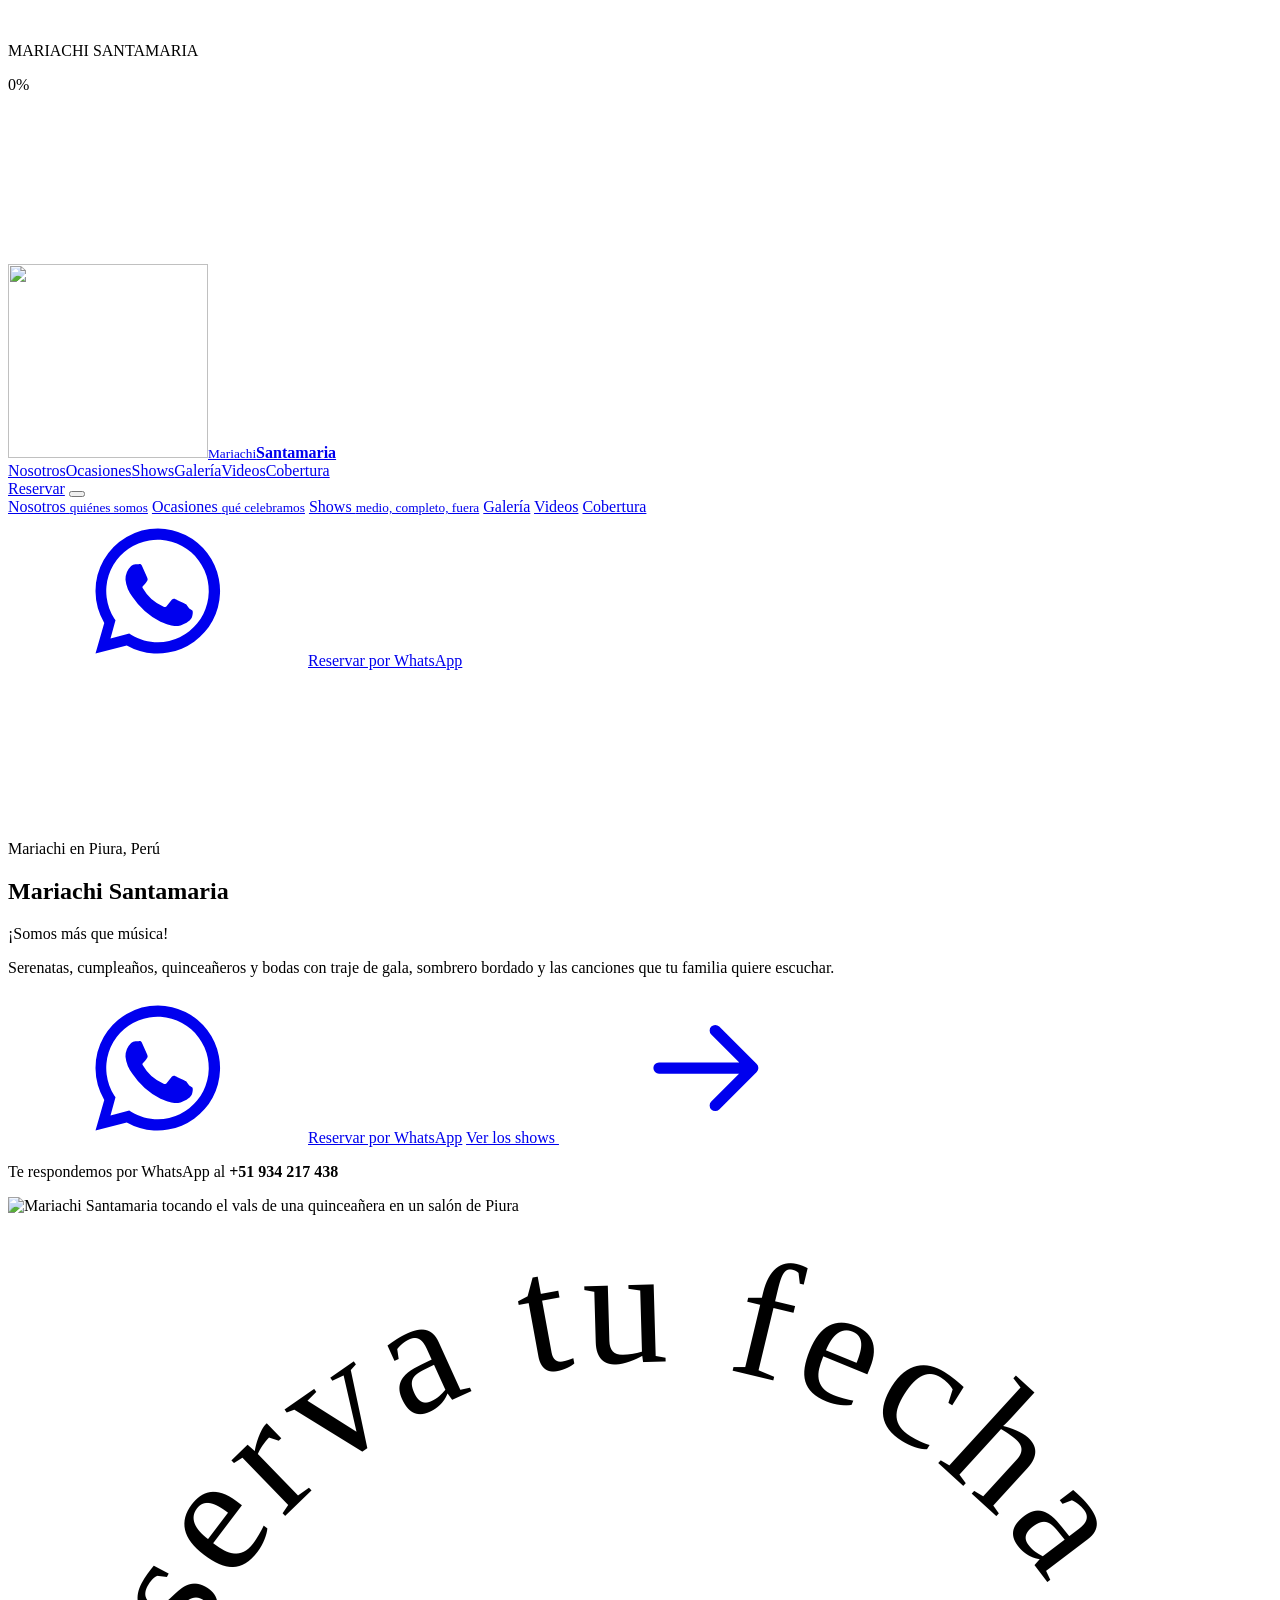
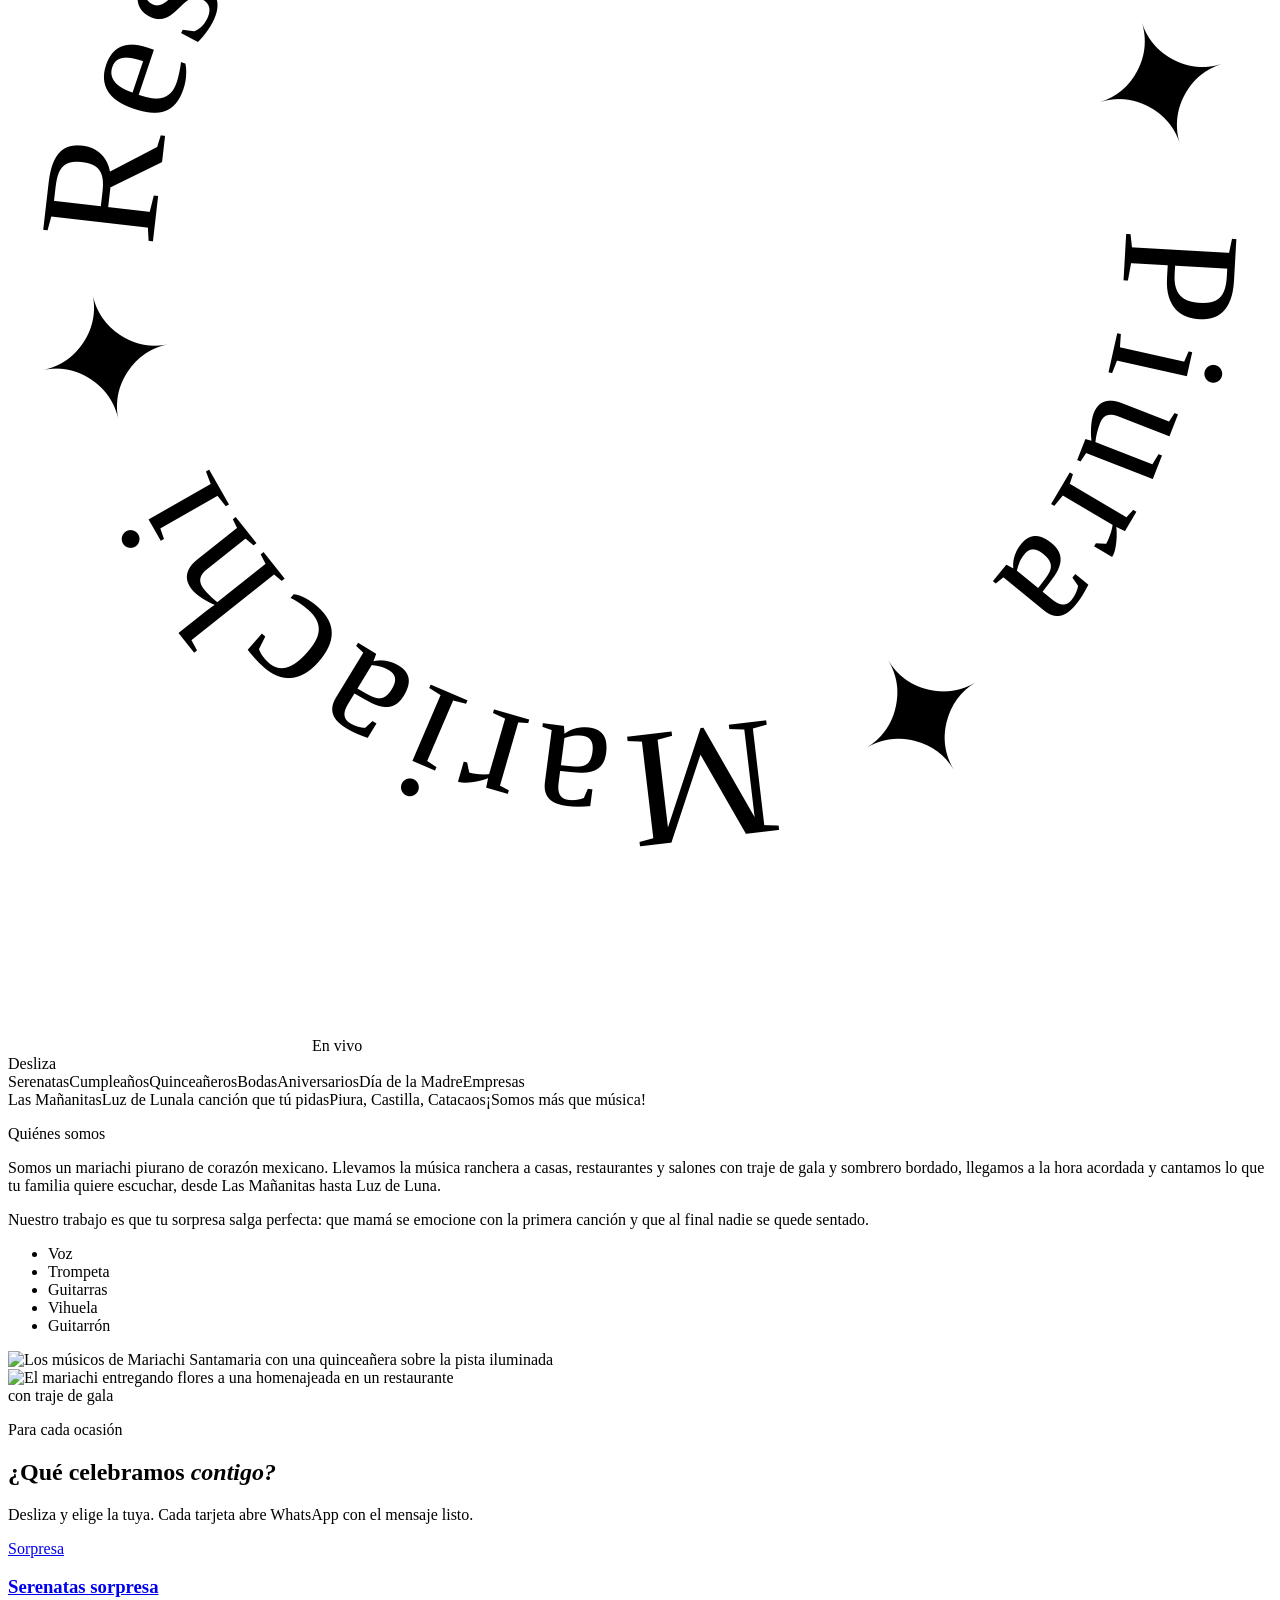
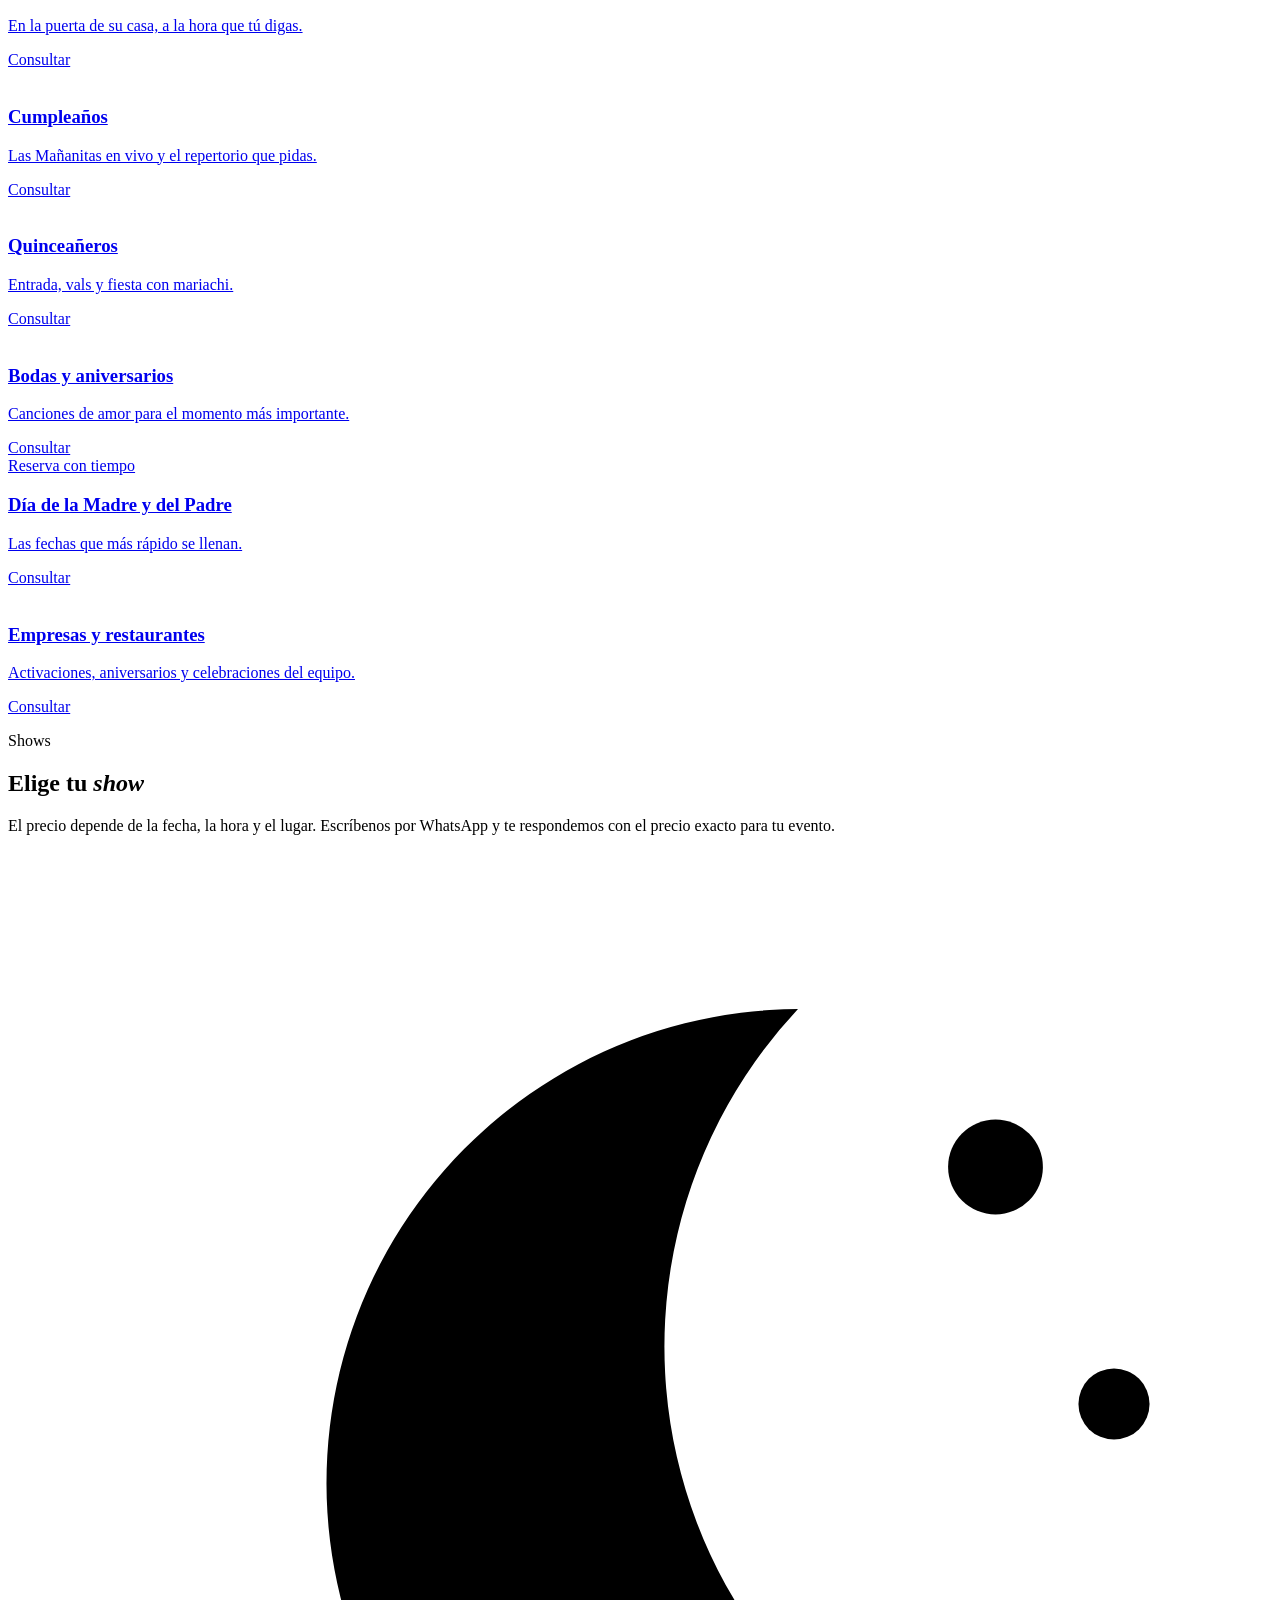
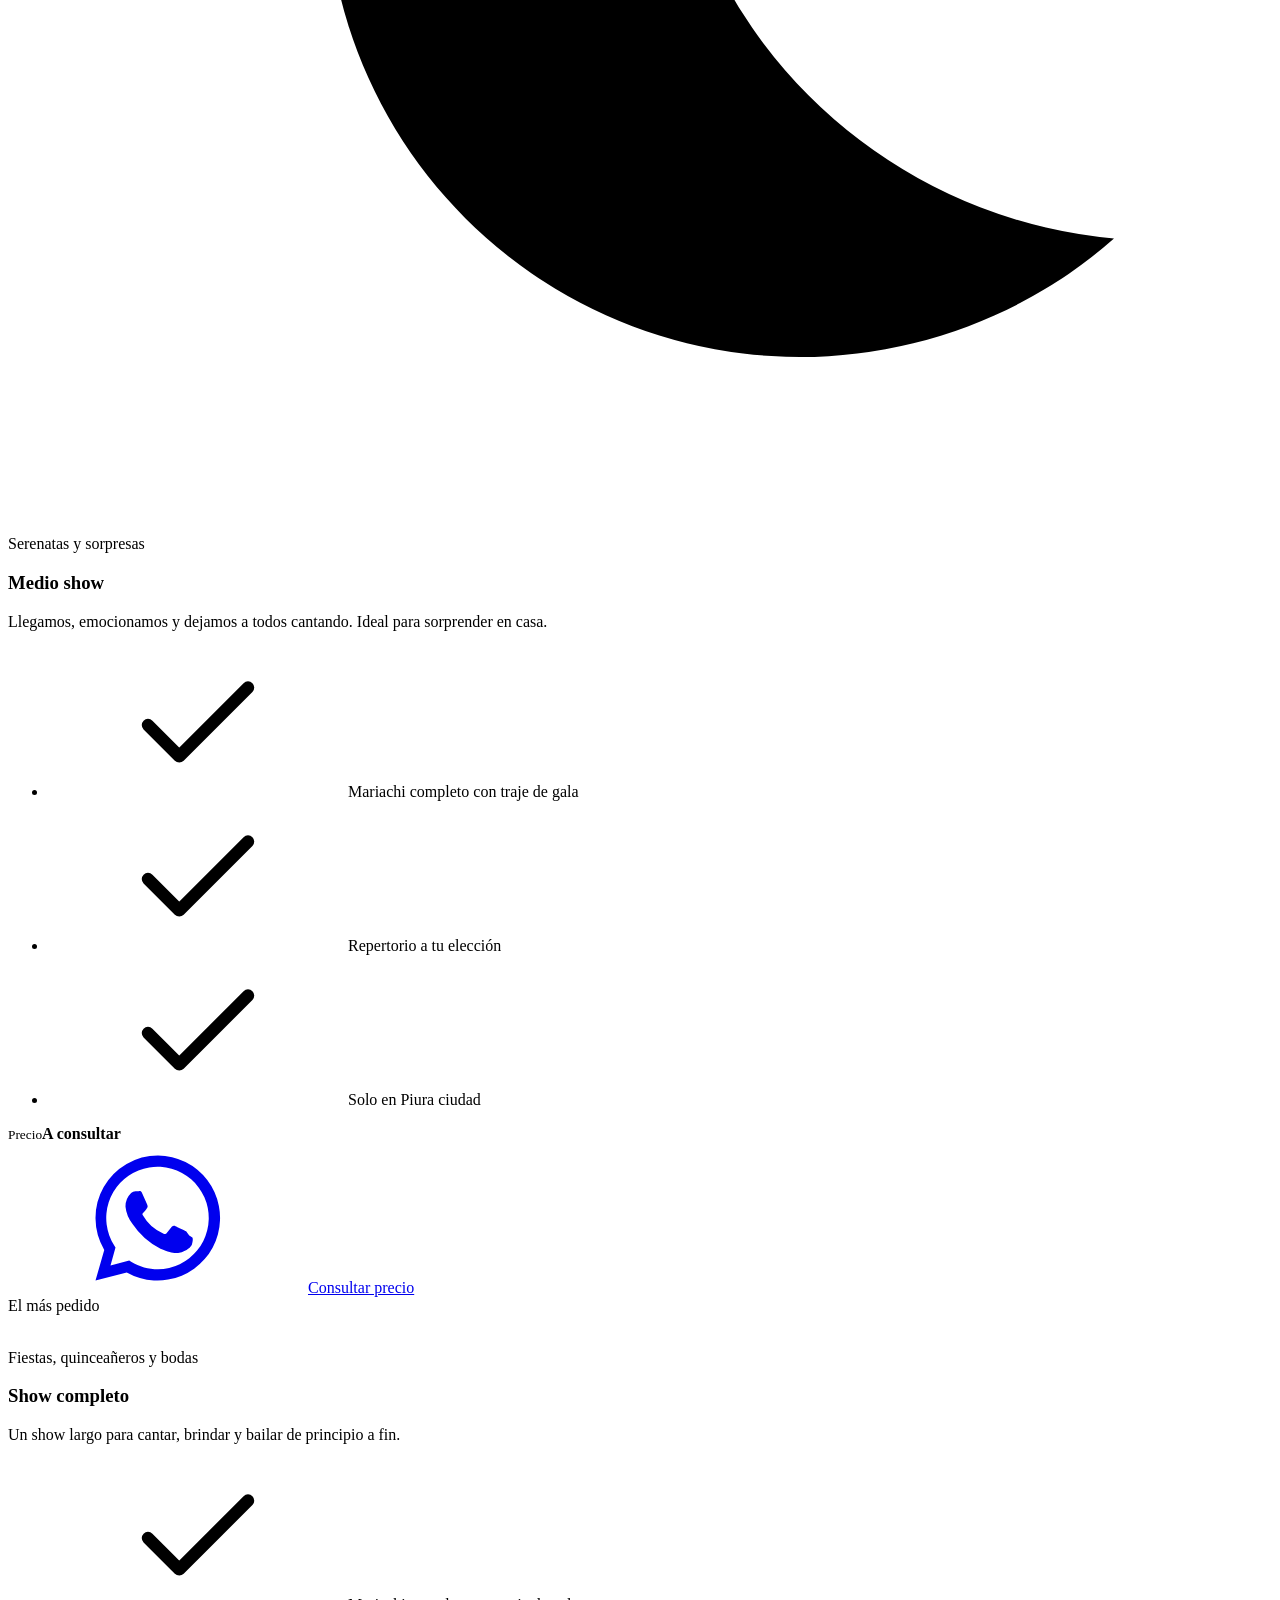
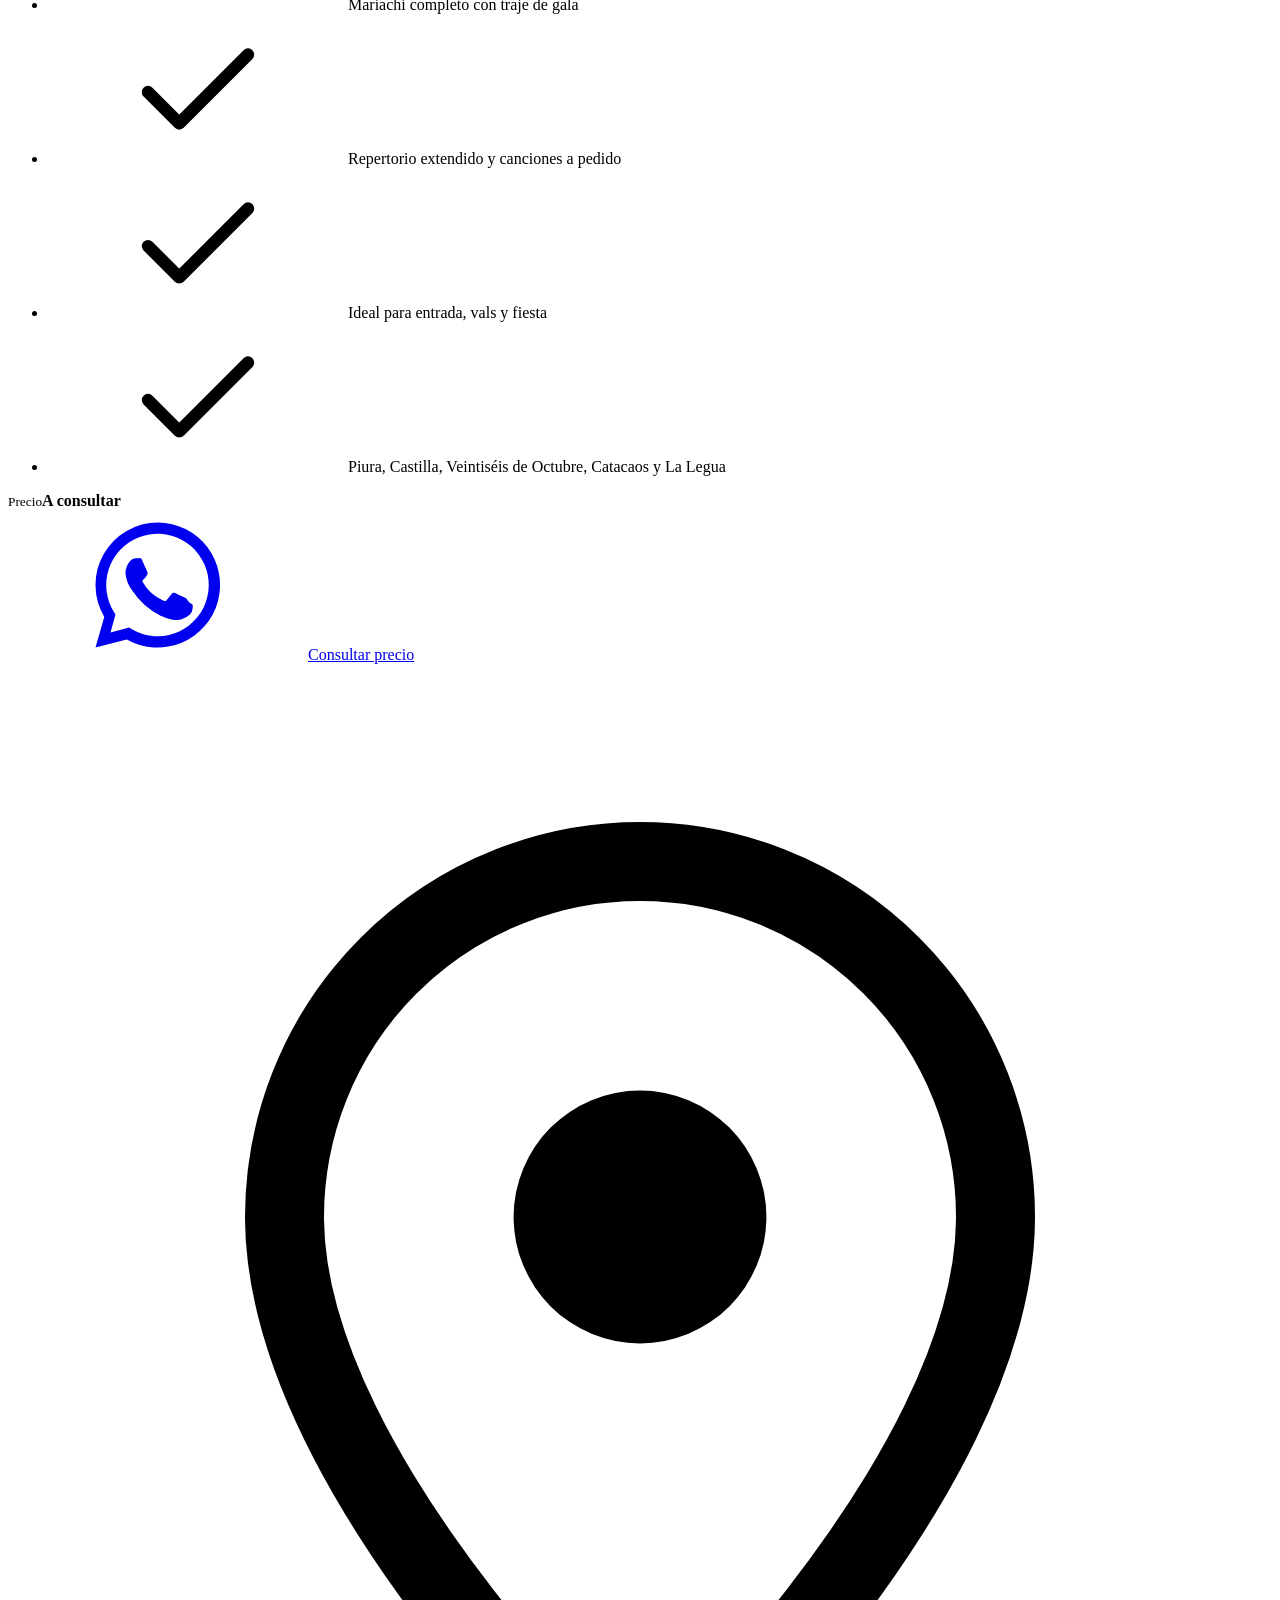
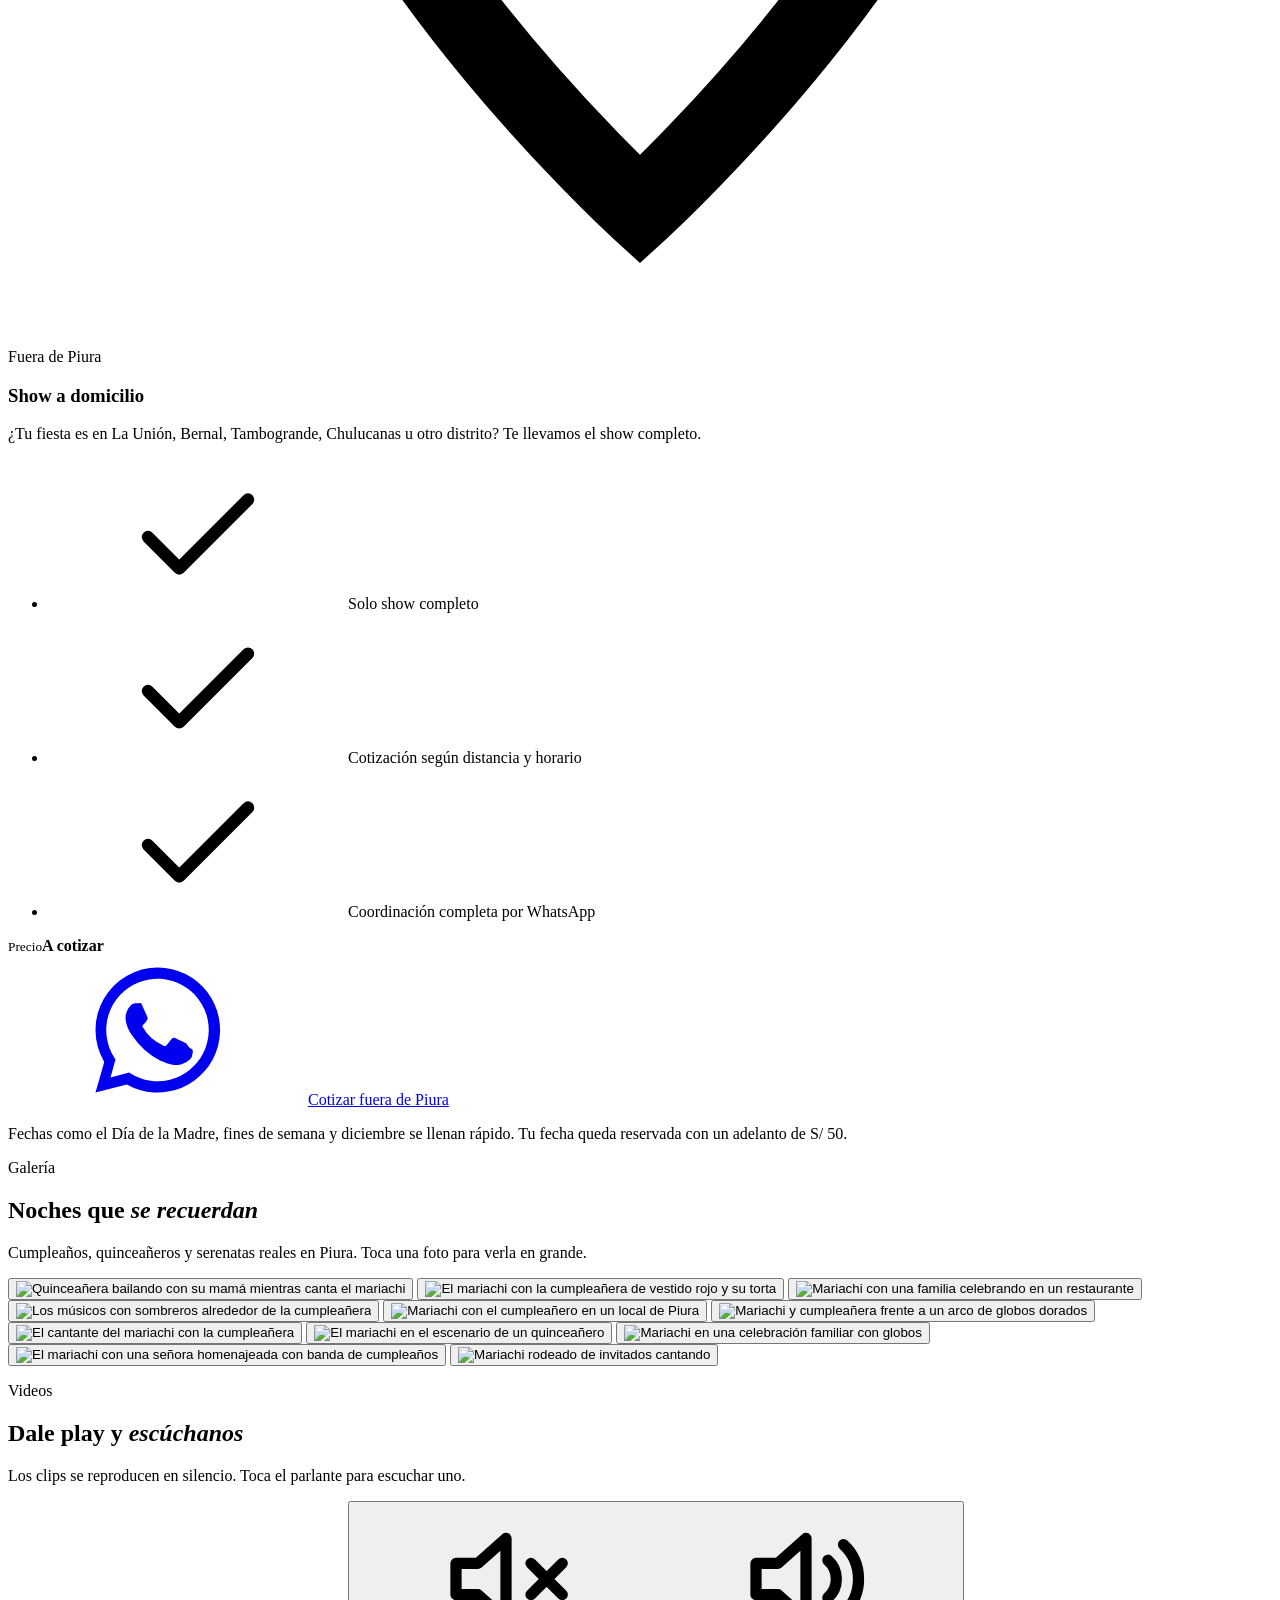
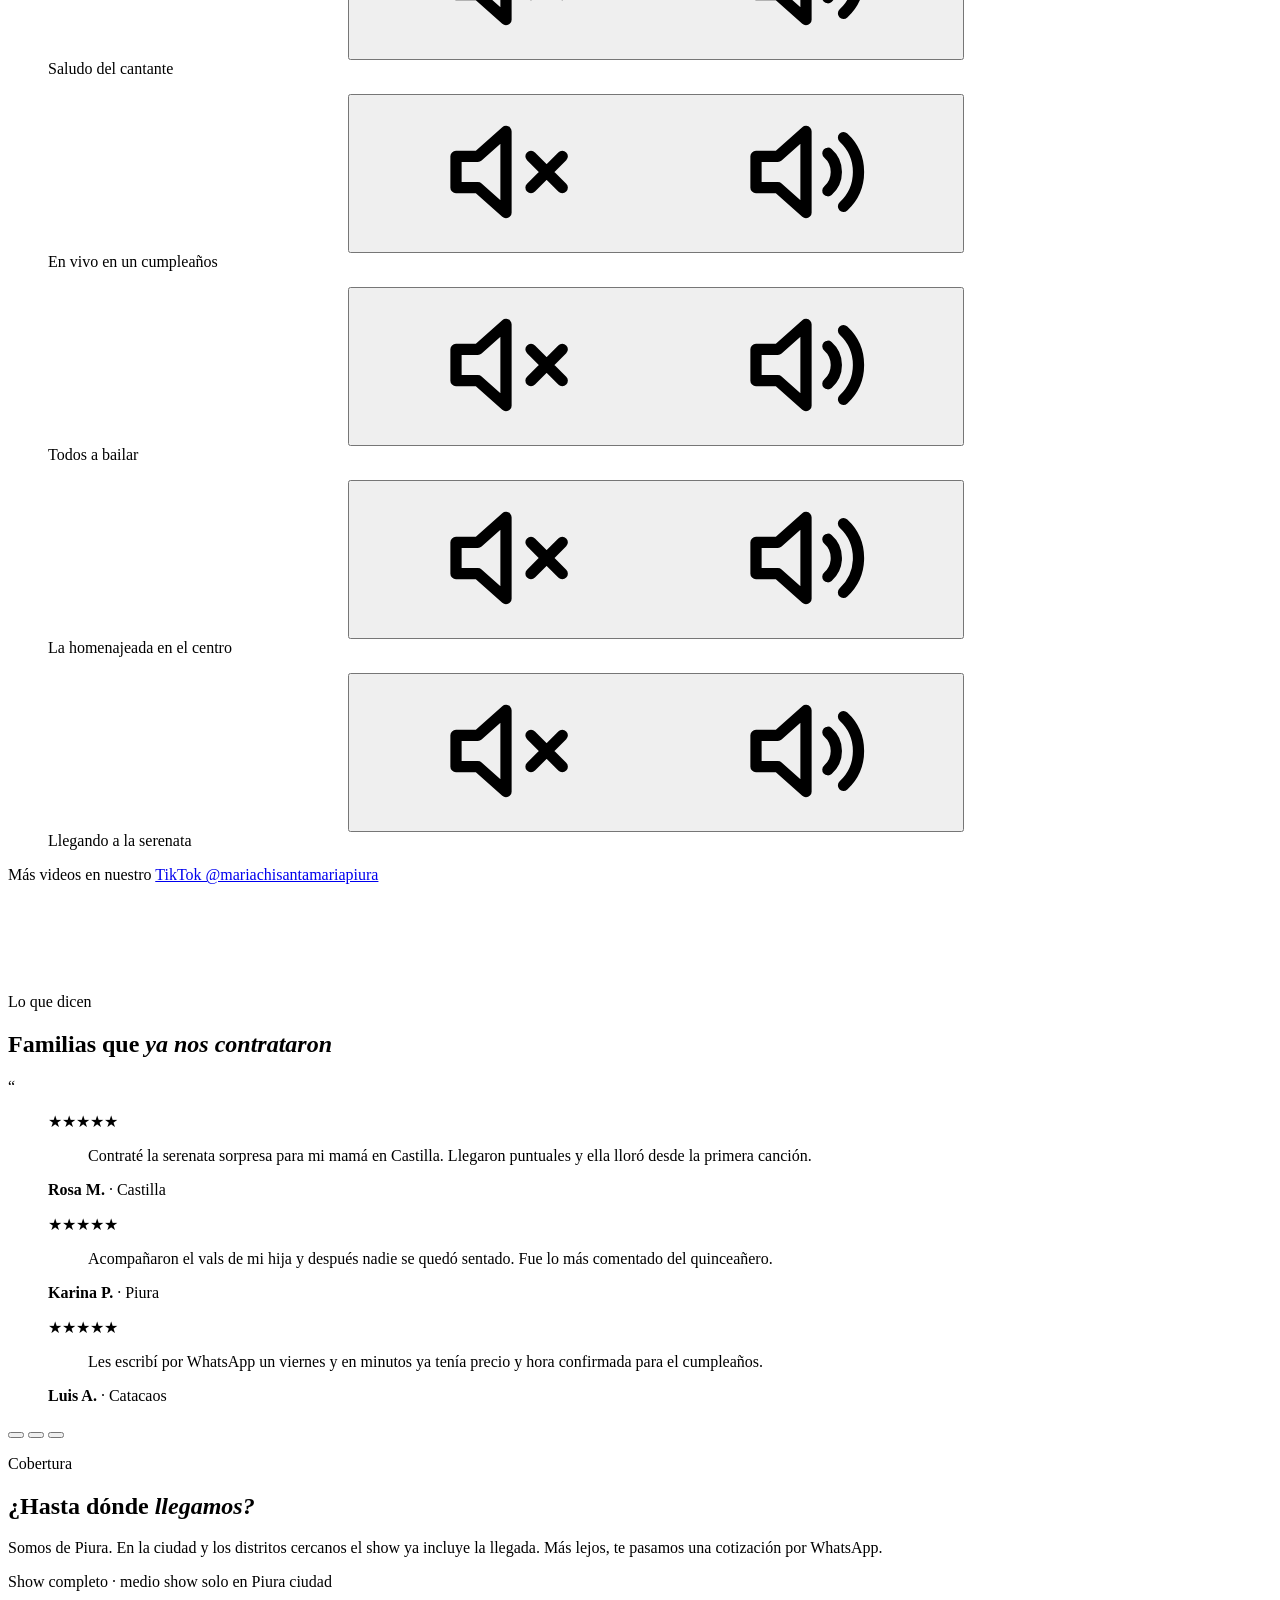
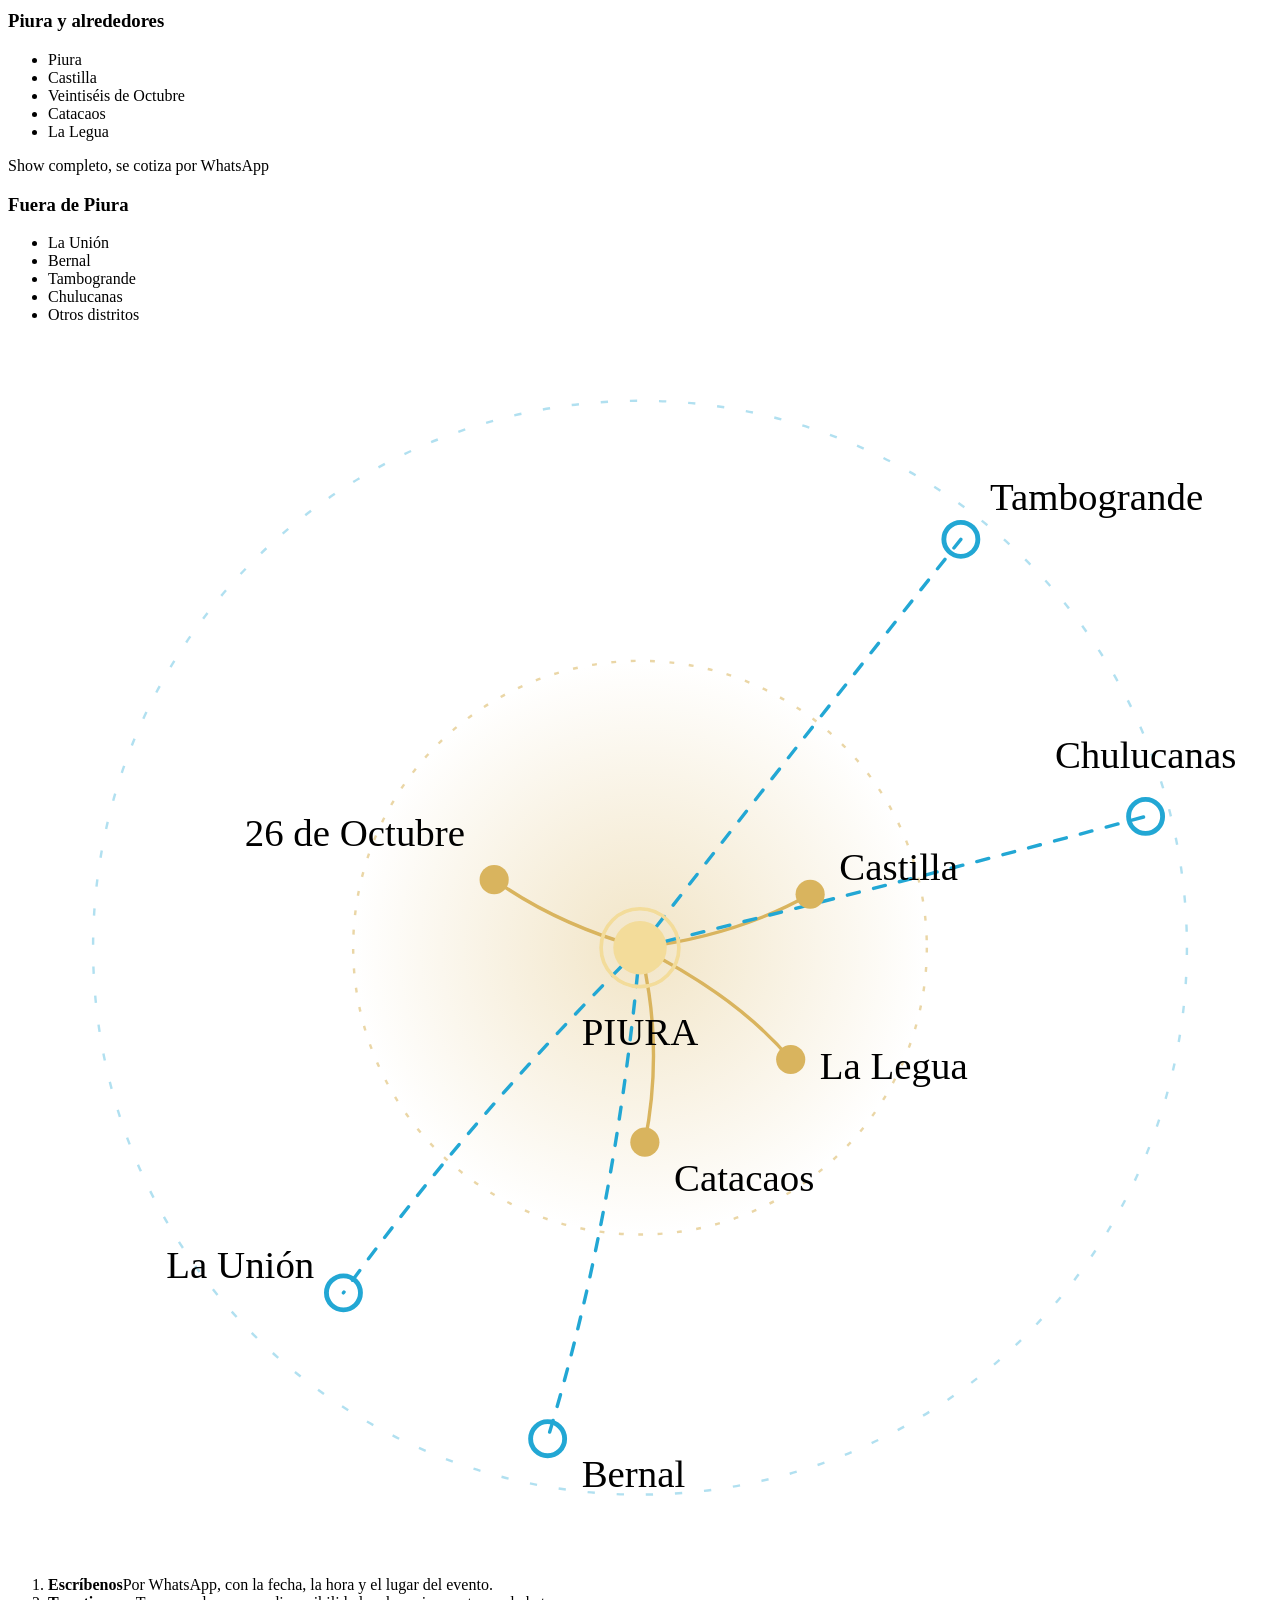
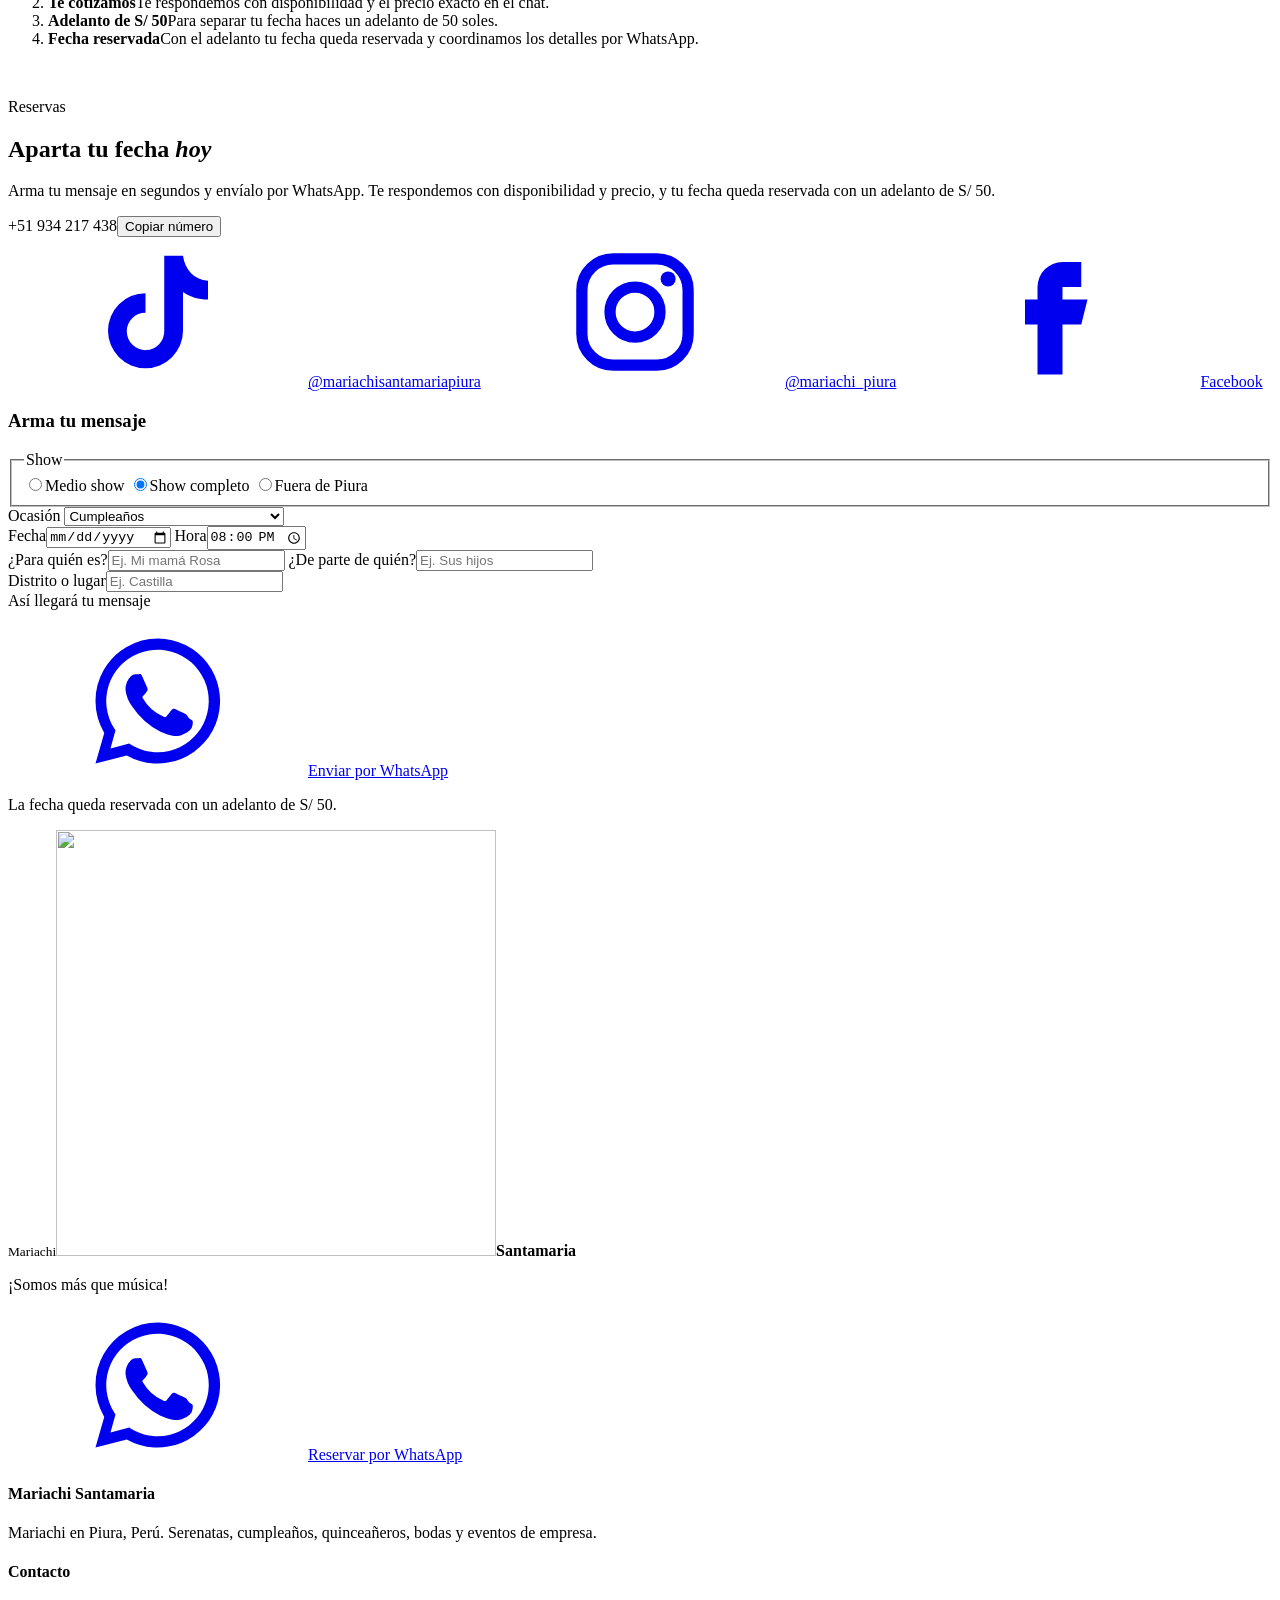
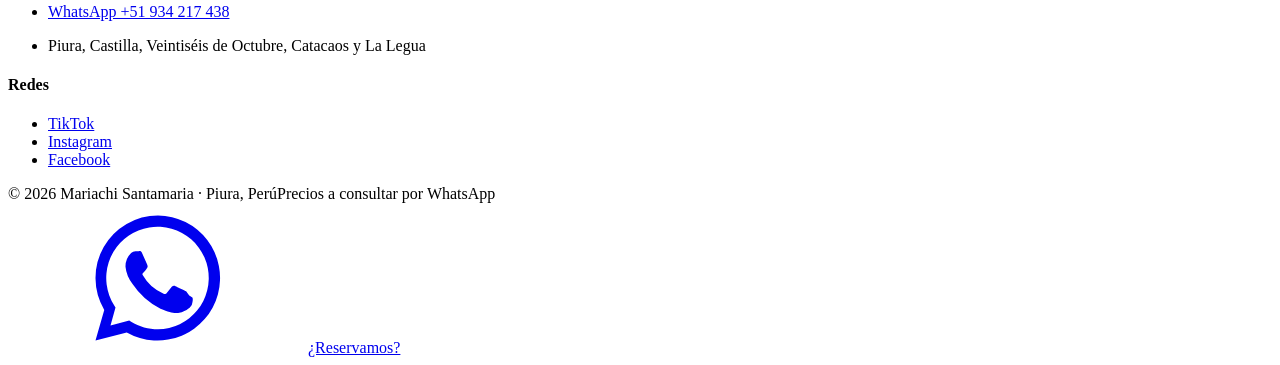
==== index.html @ 0f4cf0ca "Add files via upload" ====
<!doctype html>
<html lang="es">
<head>
<meta charset="utf-8">
<meta name="viewport" content="width=device-width, initial-scale=1, viewport-fit=cover">
<title>Mariachi Santamaria Piura</title>
<meta name="description" content="Mariachi Santamaria, mariachi en Piura para serenatas, cumpleaños, quinceañeros y bodas. Medio show en Piura ciudad, show completo y shows fuera de Piura. Reserva por WhatsApp.">
<meta name="theme-color" content="#0a0806">
<meta property="og:type" content="website">
<meta property="og:title" content="Mariachi Santamaria Piura">
<meta property="og:description" content="¡Somos más que música! Serenatas, cumpleaños, quinceañeros y bodas en Piura. Reserva por WhatsApp.">
<meta property="og:image" content="assets/img/hero.webp">
<link rel="icon" type="image/png" href="assets/img/favicon.png">
<link rel="apple-touch-icon" href="assets/img/apple-touch-icon.png">
<link rel="preload" as="image" href="assets/img/corona.webp">
<link rel="preconnect" href="https://fonts.googleapis.com">
<link rel="preconnect" href="https://fonts.gstatic.com" crossorigin>
<link rel="stylesheet" href="https://fonts.googleapis.com/css2?family=Cinzel:wght@500;600;700&family=Manrope:wght@400;500;600;700;800&family=Playfair+Display:ital,wght@0,400;0,500;1,400;1,500;1,600&display=swap">
<link rel="stylesheet" href="assets/css/styles.css">
<noscript><style>.splash{display:none}</style></noscript>
</head>
<body>
<svg width="0" height="0" style="position:absolute" aria-hidden="true">
  <symbol id="i-wa" viewBox="0 0 24 24"><path fill="currentColor" d="M12 2a10 10 0 0 0-8.6 15.1L2 22l5-1.3A10 10 0 1 0 12 2zm0 18.2c-1.5 0-3-.4-4.3-1.2l-.3-.2-3 .8.8-2.9-.2-.3A8.2 8.2 0 1 1 12 20.2zm4.5-6.1c-.2-.1-1.5-.7-1.7-.8-.2-.1-.4-.1-.6.1l-.8 1c-.1.2-.3.2-.5.1a6.7 6.7 0 0 1-3.3-2.9c-.3-.4.2-.4.7-1.3.1-.2 0-.3 0-.4l-.8-1.8c-.2-.5-.4-.4-.6-.4h-.5a1 1 0 0 0-.7.3 3 3 0 0 0-.9 2.2 5.2 5.2 0 0 0 1.1 2.7 11.8 11.8 0 0 0 4.5 4c1.7.7 2.3.8 3.2.6.5-.1 1.5-.6 1.8-1.2.2-.6.2-1.1.1-1.2l-.5-.3z"/></symbol>
  <symbol id="i-check" viewBox="0 0 24 24"><path fill="none" stroke="currentColor" stroke-width="2" stroke-linecap="round" stroke-linejoin="round" d="M4 12.5l5 5L20 6.5"/></symbol>
  <symbol id="i-flecha" viewBox="0 0 24 24"><path fill="none" stroke="currentColor" stroke-width="1.8" stroke-linecap="round" stroke-linejoin="round" d="M4 12h15m-6-6 6 6-6 6"/></symbol>
  <symbol id="i-tiktok" viewBox="0 0 24 24"><path fill="currentColor" d="M16 3c.3 2.2 1.7 3.8 4 4v3c-1.5 0-2.9-.4-4-1.2V15a6 6 0 1 1-6-6v3.1A3 3 0 1 0 13 15V3h3z"/></symbol>
  <symbol id="i-ig" viewBox="0 0 24 24"><g fill="none" stroke="currentColor" stroke-width="1.8"><rect x="3.5" y="3.5" width="17" height="17" rx="5"/><circle cx="12" cy="12" r="4"/></g><circle cx="17.3" cy="6.7" r="1.2" fill="currentColor"/></symbol>
  <symbol id="i-fb" viewBox="0 0 24 24"><path fill="currentColor" d="M14 8h3V4h-3a4 4 0 0 0-4 4v2H8v4h2v8h4v-8h3l1-4h-4V8z"/></symbol>
  <symbol id="i-mute" viewBox="0 0 24 24"><g fill="none" stroke="currentColor" stroke-width="1.8" stroke-linecap="round" stroke-linejoin="round"><path d="M4 9.5h3.5L12 5.5v13l-4.5-4H4z"/><path d="M16 9.5l5 5m0-5-5 5"/></g></symbol>
  <symbol id="i-sound" viewBox="0 0 24 24"><g fill="none" stroke="currentColor" stroke-width="1.8" stroke-linecap="round" stroke-linejoin="round"><path d="M4 9.5h3.5L12 5.5v13l-4.5-4H4z"/><path d="M15.5 9a4 4 0 0 1 0 6M18 6.5a7.5 7.5 0 0 1 0 11"/></g></symbol>
  <symbol id="i-x" viewBox="0 0 24 24"><path fill="none" stroke="currentColor" stroke-width="1.8" stroke-linecap="round" d="M6 6l12 12M18 6 6 18"/></symbol>
  <symbol id="i-izq" viewBox="0 0 24 24"><path fill="none" stroke="currentColor" stroke-width="1.8" stroke-linecap="round" stroke-linejoin="round" d="M15 5l-7 7 7 7"/></symbol>
  <symbol id="i-der" viewBox="0 0 24 24"><path fill="none" stroke="currentColor" stroke-width="1.8" stroke-linecap="round" stroke-linejoin="round" d="M9 5l7 7-7 7"/></symbol>
</svg>

<!-- Splash: la corona se llena de oro mientras carga la página -->
<div class="splash" id="splash" aria-hidden="true">
  <div class="splash-panel arriba"></div>
  <div class="splash-panel abajo"></div>
  <div class="splash-costura"></div>
  <div class="splash-centro">
    <div class="splash-corona">
      <img class="base" src="assets/img/corona.webp" alt="">
      <img class="llena" src="assets/img/corona.webp" alt="">
    </div>
    <p class="splash-nombre">MARIACHI SANTAMARIA</p>
    <div class="splash-barra"><i></i></div>
    <p class="splash-pct"><span id="pct">0</span>%</p>
  </div>
</div>

<canvas id="fiesta" aria-hidden="true"></canvas>
<div class="progreso" aria-hidden="true"></div>
<div class="cursor" aria-hidden="true"></div>
<div class="cursor-aro" aria-hidden="true"><span></span></div>

<header class="top" id="top">
  <div class="wrap">
    <a class="marca" href="#inicio" aria-label="Mariachi Santamaria, ir al inicio"><img class="marca-corona" src="assets/img/corona-sm.webp" alt="" width="200" height="194"><span class="marca-txt" aria-hidden="true"><small>Mariachi</small><b>Santamaria</b></span></a>
    <nav class="nav" aria-label="Secciones">
      <a href="#somos">Nosotros</a><a href="#ocasiones">Ocasiones</a><a href="#shows">Shows</a><a href="#galeria">Galería</a><a href="#videos">Videos</a><a href="#cobertura">Cobertura</a>
    </nav>
    <div class="top-acciones">
      <a class="btn btn-oro btn-reservar magnetico" href="#reservar">Reservar</a>
      <button class="menu-btn" type="button" id="menu-btn" aria-expanded="false" aria-controls="menu" aria-label="Abrir menú"><i></i></button>
    </div>
  </div>
</header>

<div class="menu" id="menu">
  <nav aria-label="Menú">
    <a href="#somos">Nosotros <small>quiénes somos</small></a>
    <a href="#ocasiones">Ocasiones <small>qué celebramos</small></a>
    <a href="#shows">Shows <small>medio, completo, fuera</small></a>
    <a href="#galeria">Galería</a>
    <a href="#videos">Videos</a>
    <a href="#cobertura">Cobertura</a>
  </nav>
  <a class="btn btn-oro wa-link" data-msg="general" href="#reservar"><svg><use href="#i-wa"/></svg>Reservar por WhatsApp</a>
</div>

<main id="inicio">

  <!-- HERO -->
  <section class="hero" aria-label="Portada">
    <div class="hero-luz"></div>
    <canvas id="polvo" aria-hidden="true"></canvas>
    <div class="wrap hero-grid">
      <div class="hero-texto">
        <p class="eyebrow hero-in">Mariachi en Piura, Perú</p>
        <h1>
          <span class="h1-arriba hero-in">Mariachi</span>
          <span class="h1-nombre" aria-label="Santamaria">Santamaria</span>
        </h1>
        <p class="hero-lema hero-in">¡Somos más que música!</p>
        <p class="hero-sub hero-in">Serenatas, cumpleaños, quinceañeros y bodas con traje de gala, sombrero bordado y las canciones que tu familia quiere escuchar.</p>
        <div class="hero-acciones hero-in">
          <a class="btn btn-oro wa-link magnetico" data-msg="general" href="#reservar" data-confeti><svg><use href="#i-wa"/></svg>Reservar por WhatsApp</a>
          <a class="btn btn-linea magnetico" href="#shows">Ver los shows <svg class="flecha"><use href="#i-flecha"/></svg></a>
        </div>
        <p class="hero-dato hero-in"><span class="punto-vivo"></span>Te respondemos por WhatsApp al <b>+51 934 217 438</b></p>
      </div>

      <div class="hero-arco-wrap">
        <span class="arco-linea dos"></span>
        <span class="arco-linea"></span>
        <div class="hero-arco">
          <img src="assets/img/hero.webp" alt="Mariachi Santamaria tocando el vals de una quinceañera en un salón de Piura" fetchpriority="high" width="1050" height="1400">
        </div>
        <a class="sello-giro wa-link" data-msg="general" href="#reservar" aria-label="Reservar por WhatsApp">
          <svg viewBox="0 0 120 120" aria-hidden="true"><defs><path id="circulo" d="M60 60m-46 0a46 46 0 1 1 92 0a46 46 0 1 1-92 0"/></defs><text><textPath href="#circulo" textLength="286" lengthAdjust="spacing">Reserva tu fecha ✦ Piura ✦ Mariachi ✦</textPath></text></svg>
          <img src="assets/img/corona-sm.webp" alt="">
        </a>
        <div class="vivo-card">
          <video src="assets/vid/0056.mp4" poster="assets/vid/0056.webp" muted loop playsinline autoplay preload="metadata" aria-label="El cantante del mariachi en vivo"></video>
          <span>En vivo</span>
        </div>
      </div>
    </div>
    <div class="scroll-hint" aria-hidden="true">Desliza<i></i></div>
  </section>

  <!-- MARQUESINAS -->
  <div class="marquesinas" aria-hidden="true">
    <div class="cinta oro"><div class="cinta-pista"><span>Serenatas</span><span>Cumpleaños</span><span>Quinceañeros</span><span>Bodas</span><span>Aniversarios</span><span>Día de la Madre</span><span>Empresas</span></div></div>
    <div class="cinta turquesa"><div class="cinta-pista"><span>Las Mañanitas</span><span>Luz de Luna</span><span>la canción que tú pidas</span><span>Piura, Castilla, Catacaos</span><span>¡Somos más que música!</span></div></div>
  </div>

  <!-- NOSOTROS -->
  <section id="somos" class="seccion">
    <div class="wrap somos-grid">
      <div class="somos-texto">
        <p class="eyebrow">Quiénes somos</p>
        <p class="manifiesto" id="manifiesto">Somos un mariachi <span class="oro">piurano</span> de corazón mexicano. Llevamos la música ranchera a casas, restaurantes y salones con <span class="oro">traje de gala</span> y sombrero bordado, llegamos a la hora acordada y cantamos lo que tu familia quiere escuchar, desde Las Mañanitas hasta <span class="oro">Luz de Luna.</span></p>
        <div class="somos-pie">
          <p>Nuestro trabajo es que tu sorpresa salga perfecta: que mamá se emocione con la primera canción y que al final nadie se quede sentado.</p>
          <ul class="instrumentos" aria-label="Instrumentos">
            <li>Voz</li><li>Trompeta</li><li>Guitarras</li><li>Vihuela</li><li>Guitarrón</li>
          </ul>
        </div>
      </div>
      <div class="somos-fotos">
        <div class="foto-mask f1"><img src="assets/img/0162.webp" alt="Los músicos de Mariachi Santamaria con una quinceañera sobre la pista iluminada" loading="lazy" data-parallax="-12"></div>
        <div class="foto-mask f2"><img src="assets/img/0144.webp" alt="El mariachi entregando flores a una homenajeada en un restaurante" loading="lazy" data-parallax="-6"></div>
        <span class="etiqueta">con traje de gala</span>
      </div>
    </div>
  </section>

  <!-- OCASIONES -->
  <section id="ocasiones" class="ocasiones">
    <div class="ocasiones-pin">
      <div class="wrap ocasiones-cab">
        <p class="eyebrow">Para cada ocasión</p>
        <h2 class="titulo">¿Qué celebramos <em>contigo?</em></h2>
        <p>Desliza y elige la tuya. Cada tarjeta abre WhatsApp con el mensaje listo.</p>
      </div>
      <div class="pista-h" id="pista-h">
        <a class="ocasion wa-link" data-msg="Serenata sorpresa" href="#reservar"><img src="assets/img/0159.webp" alt="" loading="lazy"><span class="chip">Sorpresa</span><div class="ocasion-cuerpo"><h3>Serenatas sorpresa</h3><p>En la puerta de su casa, a la hora que tú digas.</p><span class="ir">Consultar <i></i></span></div></a>
        <a class="ocasion wa-link" data-msg="Cumpleaños" href="#reservar"><img src="assets/img/0146.webp" alt="" loading="lazy"><div class="ocasion-cuerpo"><h3>Cumpleaños</h3><p>Las Mañanitas en vivo y el repertorio que pidas.</p><span class="ir">Consultar <i></i></span></div></a>
        <a class="ocasion wa-link" data-msg="Quinceañero" href="#reservar"><img src="assets/img/0152.webp" alt="" loading="lazy"><div class="ocasion-cuerpo"><h3>Quinceañeros</h3><p>Entrada, vals y fiesta con mariachi.</p><span class="ir">Consultar <i></i></span></div></a>
        <a class="ocasion wa-link" data-msg="Boda o aniversario" href="#reservar"><img src="assets/img/0161.webp" alt="" loading="lazy"><div class="ocasion-cuerpo"><h3>Bodas y aniversarios</h3><p>Canciones de amor para el momento más importante.</p><span class="ir">Consultar <i></i></span></div></a>
        <a class="ocasion wa-link" data-msg="Día de la Madre o del Padre" href="#reservar"><img src="assets/img/0141.webp" alt="" loading="lazy"><span class="chip">Reserva con tiempo</span><div class="ocasion-cuerpo"><h3>Día de la Madre y del Padre</h3><p>Las fechas que más rápido se llenan.</p><span class="ir">Consultar <i></i></span></div></a>
        <a class="ocasion wa-link" data-msg="Evento de empresa o restaurante" href="#reservar"><img src="assets/img/0153.webp" alt="" loading="lazy"><div class="ocasion-cuerpo"><h3>Empresas y restaurantes</h3><p>Activaciones, aniversarios y celebraciones del equipo.</p><span class="ir">Consultar <i></i></span></div></a>
      </div>
    </div>
  </section>

  <!-- SHOWS -->
  <section id="shows" class="seccion shows">
    <div class="wrap">
      <div class="shows-cab">
        <p class="eyebrow">Shows</p>
        <h2 class="titulo">Elige tu <em>show</em></h2>
        <p class="lead">El precio depende de la fecha, la hora y el lugar. Escríbenos por WhatsApp y te respondemos con el precio exacto para tu evento.</p>
      </div>
      <div class="planes" id="planes">
        <article class="plan vino">
          <div class="plan-icono" aria-hidden="true"><svg viewBox="0 0 32 32"><path fill="currentColor" d="M20 4a12 12 0 1 0 8 21A12.5 12.5 0 0 1 20 4z"/><circle cx="25" cy="8" r="1.2" fill="currentColor"/><circle cx="28" cy="14" r=".9" fill="currentColor"/></svg></div>
          <p class="tag">Serenatas y sorpresas</p>
          <h3>Medio show</h3>
          <p class="desc">Llegamos, emocionamos y dejamos a todos cantando. Ideal para sorprender en casa.</p>
          <ul>
            <li><svg><use href="#i-check"/></svg>Mariachi completo con traje de gala</li>
            <li><svg><use href="#i-check"/></svg>Repertorio a tu elección</li>
            <li><svg><use href="#i-check"/></svg>Solo en Piura ciudad</li>
          </ul>
          <div class="plan-precio"><small>Precio</small><b>A consultar</b></div>
          <a class="btn btn-vino wa-link" data-msg="medio" href="#reservar" data-confeti><svg><use href="#i-wa"/></svg>Consultar precio</a>
        </article>

        <article class="plan destacado">
          <span class="cinta-top">El más pedido</span>
          <div class="plan-icono" aria-hidden="true"><img src="assets/img/corona-sm.webp" alt=""></div>
          <p class="tag">Fiestas, quinceañeros y bodas</p>
          <h3>Show completo</h3>
          <p class="desc">Un show largo para cantar, brindar y bailar de principio a fin.</p>
          <ul>
            <li><svg><use href="#i-check"/></svg>Mariachi completo con traje de gala</li>
            <li><svg><use href="#i-check"/></svg>Repertorio extendido y canciones a pedido</li>
            <li><svg><use href="#i-check"/></svg>Ideal para entrada, vals y fiesta</li>
            <li><svg><use href="#i-check"/></svg>Piura, Castilla, Veintiséis de Octubre, Catacaos y La Legua</li>
          </ul>
          <div class="plan-precio"><small>Precio</small><b>A consultar</b></div>
          <a class="btn btn-oro wa-link magnetico" data-msg="completo" href="#reservar" data-confeti><svg><use href="#i-wa"/></svg>Consultar precio</a>
        </article>

        <article class="plan turquesa">
          <div class="plan-icono" aria-hidden="true"><svg viewBox="0 0 32 32"><path fill="none" stroke="currentColor" stroke-width="2" d="M16 29s-9-8.2-9-15a9 9 0 0 1 18 0c0 6.8-9 15-9 15z"/><circle cx="16" cy="14" r="3.2" fill="currentColor"/></svg></div>
          <p class="tag">Fuera de Piura</p>
          <h3>Show a domicilio</h3>
          <p class="desc">¿Tu fiesta es en La Unión, Bernal, Tambogrande, Chulucanas u otro distrito? Te llevamos el show completo.</p>
          <ul>
            <li><svg><use href="#i-check"/></svg>Solo show completo</li>
            <li><svg><use href="#i-check"/></svg>Cotización según distancia y horario</li>
            <li><svg><use href="#i-check"/></svg>Coordinación completa por WhatsApp</li>
          </ul>
          <div class="plan-precio"><small>Precio</small><b>A cotizar</b></div>
          <a class="btn btn-turquesa wa-link" data-msg="fuera" href="#reservar" data-confeti><svg><use href="#i-wa"/></svg>Cotizar fuera de Piura</a>
        </article>
      </div>
      <p class="shows-nota">Fechas como el Día de la Madre, fines de semana y diciembre se llenan rápido. Tu fecha queda reservada con un adelanto de S/ 50.</p>
    </div>
  </section>

  <!-- GALERÍA -->
  <section id="galeria" class="seccion" style="padding-top:0">
    <div class="wrap">
      <div class="galeria-cab">
        <div><p class="eyebrow">Galería</p><h2 class="titulo">Noches que <em>se recuerdan</em></h2></div>
        <p>Cumpleaños, quinceañeros y serenatas reales en Piura. Toca una foto para verla en grande.</p>
      </div>
      <div class="mosaico" id="mosaico">
        <button type="button" class="alto" data-cap="Quinceañera bailando con su mamá mientras canta el mariachi"><img src="assets/img/0152.webp" alt="Quinceañera bailando con su mamá mientras canta el mariachi" loading="lazy"></button>
        <button type="button" class="ancho" data-cap="El mariachi con la cumpleañera de vestido rojo y su torta"><img src="assets/img/0146.webp" alt="El mariachi con la cumpleañera de vestido rojo y su torta" loading="lazy"></button>
        <button type="button" class="alto" data-cap="Mariachi con una familia celebrando en un restaurante"><img src="assets/img/0161.webp" alt="Mariachi con una familia celebrando en un restaurante" loading="lazy"></button>
        <button type="button" data-cap="Los músicos con sombreros alrededor de la cumpleañera"><img src="assets/img/0135.webp" alt="Los músicos con sombreros alrededor de la cumpleañera" loading="lazy"></button>
        <button type="button" class="ancho" data-cap="Mariachi con el cumpleañero en un local de Piura"><img src="assets/img/0153.webp" alt="Mariachi con el cumpleañero en un local de Piura" loading="lazy"></button>
        <button type="button" class="alto" data-cap="Mariachi y cumpleañera frente a un arco de globos dorados"><img src="assets/img/0154.webp" alt="Mariachi y cumpleañera frente a un arco de globos dorados" loading="lazy"></button>
        <button type="button" data-cap="El cantante del mariachi con la cumpleañera"><img src="assets/img/0127.webp" alt="El cantante del mariachi con la cumpleañera" loading="lazy"></button>
        <button type="button" class="ancho" data-cap="El mariachi en el escenario de un quinceañero"><img src="assets/img/0147.webp" alt="El mariachi en el escenario de un quinceañero" loading="lazy"></button>
        <button type="button" data-cap="Mariachi en una celebración familiar con globos"><img src="assets/img/0136.webp" alt="Mariachi en una celebración familiar con globos" loading="lazy"></button>
        <button type="button" data-cap="El mariachi con una señora homenajeada con banda de cumpleaños"><img src="assets/img/0141.webp" alt="El mariachi con una señora homenajeada con banda de cumpleaños" loading="lazy"></button>
        <button type="button" data-cap="Mariachi rodeado de invitados cantando"><img src="assets/img/0134.webp" alt="Mariachi rodeado de invitados cantando" loading="lazy"></button>
      </div>
    </div>
  </section>

  <!-- VIDEOS -->
  <section id="videos" class="seccion videos">
    <div class="wrap">
      <div class="videos-cab">
        <p class="eyebrow">Videos</p>
        <h2 class="titulo">Dale play y <em>escúchanos</em></h2>
        <p class="lead">Los clips se reproducen en silencio. Toca el parlante para escuchar uno.</p>
      </div>
      <div class="reels" id="reels">
        <figure class="reel"><video src="assets/vid/0056.mp4" poster="assets/vid/0056.webp" muted loop playsinline preload="none"></video><button class="sonido" type="button" aria-label="Escuchar: saludo del cantante"><svg class="off"><use href="#i-mute"/></svg><svg class="on"><use href="#i-sound"/></svg></button><figcaption>Saludo del cantante</figcaption></figure>
        <figure class="reel"><video src="assets/vid/0060.mp4" poster="assets/vid/0060.webp" muted loop playsinline preload="none"></video><button class="sonido" type="button" aria-label="Escuchar: en vivo en un cumpleaños"><svg class="off"><use href="#i-mute"/></svg><svg class="on"><use href="#i-sound"/></svg></button><figcaption>En vivo en un cumpleaños</figcaption></figure>
        <figure class="reel"><video src="assets/vid/0047.mp4" poster="assets/vid/0047.webp" muted loop playsinline preload="none"></video><button class="sonido" type="button" aria-label="Escuchar: todos a bailar"><svg class="off"><use href="#i-mute"/></svg><svg class="on"><use href="#i-sound"/></svg></button><figcaption>Todos a bailar</figcaption></figure>
        <figure class="reel"><video src="assets/vid/0055.mp4" poster="assets/vid/0055.webp" muted loop playsinline preload="none"></video><button class="sonido" type="button" aria-label="Escuchar: la homenajeada en el centro"><svg class="off"><use href="#i-mute"/></svg><svg class="on"><use href="#i-sound"/></svg></button><figcaption>La homenajeada en el centro</figcaption></figure>
        <figure class="reel"><video src="assets/vid/0052.mp4" poster="assets/vid/0052.webp" muted loop playsinline preload="none"></video><button class="sonido" type="button" aria-label="Escuchar: llegando a la serenata"><svg class="off"><use href="#i-mute"/></svg><svg class="on"><use href="#i-sound"/></svg></button><figcaption>Llegando a la serenata</figcaption></figure>
      </div>
      <p class="videos-nota">Más videos en nuestro <a href="https://www.tiktok.com/@mariachisantamariapiura" target="_blank" rel="noopener">TikTok @mariachisantamariapiura</a></p>
    </div>
  </section>

  <!-- TESTIMONIOS -->
  <section id="testimonios" class="seccion testimonios" style="padding-top:clamp(40px,6vw,80px)">
    <div class="wrap">
      <div class="testimonios-cab">
        <p class="eyebrow">Lo que dicen</p>
        <h2 class="titulo">Familias que <em>ya nos contrataron</em></h2>
      </div>
      <div class="comillas" aria-hidden="true">“</div>
      <div class="citas" id="citas">
        <figure class="cita activa"><span class="estrellas" aria-label="5 de 5">★★★★★</span><blockquote>Contraté la serenata sorpresa para mi mamá en Castilla. Llegaron puntuales y ella lloró desde la primera canción.</blockquote><figcaption><b>Rosa M.</b> · Castilla</figcaption></figure>
        <figure class="cita"><span class="estrellas" aria-label="5 de 5">★★★★★</span><blockquote>Acompañaron el vals de mi hija y después nadie se quedó sentado. Fue lo más comentado del quinceañero.</blockquote><figcaption><b>Karina P.</b> · Piura</figcaption></figure>
        <figure class="cita"><span class="estrellas" aria-label="5 de 5">★★★★★</span><blockquote>Les escribí por WhatsApp un viernes y en minutos ya tenía precio y hora confirmada para el cumpleaños.</blockquote><figcaption><b>Luis A.</b> · Catacaos</figcaption></figure>
      </div>
      <div class="citas-nav" id="citas-nav" role="tablist" aria-label="Testimonios">
        <button class="pt on" type="button" aria-label="Testimonio 1"><i></i></button>
        <button class="pt" type="button" aria-label="Testimonio 2"><i></i></button>
        <button class="pt" type="button" aria-label="Testimonio 3"><i></i></button>
      </div>
    </div>
  </section>

  <!-- COBERTURA -->
  <section id="cobertura" class="seccion">
    <div class="wrap">
      <div class="cobertura-grid">
        <div class="cobertura-texto">
          <p class="eyebrow">Cobertura</p>
          <h2 class="titulo">¿Hasta dónde <em>llegamos?</em></h2>
          <p class="lead">Somos de Piura. En la ciudad y los distritos cercanos el show ya incluye la llegada. Más lejos, te pasamos una cotización por WhatsApp.</p>
          <div class="zonas">
            <div class="zona">
              <p class="estado">Show completo · medio show solo en Piura ciudad</p>
              <h3>Piura y alrededores</h3>
              <ul><li>Piura</li><li>Castilla</li><li>Veintiséis de Octubre</li><li>Catacaos</li><li>La Legua</li></ul>
            </div>
            <div class="zona lejos">
              <p class="estado">Show completo, se cotiza por WhatsApp</p>
              <h3>Fuera de Piura</h3>
              <ul><li>La Unión</li><li>Bernal</li><li>Tambogrande</li><li>Chulucanas</li><li>Otros distritos</li></ul>
            </div>
          </div>
        </div>
        <div class="mapa" aria-label="Mapa de cobertura: Piura al centro, distritos cercanos incluidos y distritos lejanos con cotización" role="img">
          <svg viewBox="0 0 520 500" id="mapa-svg">
            <defs>
              <radialGradient id="g-centro"><stop offset="0" stop-color="#d9b45e" stop-opacity=".35"/><stop offset="1" stop-color="#d9b45e" stop-opacity="0"/></radialGradient>
            </defs>
            <circle cx="260" cy="250" r="225" fill="none" stroke="#22a7d4" stroke-opacity=".35" stroke-dasharray="3 9" class="anillo"/>
            <circle cx="260" cy="250" r="118" fill="url(#g-centro)" stroke="#d9b45e" stroke-opacity=".55" stroke-dasharray="2 6" class="anillo"/>
            <g class="rutas" fill="none" stroke-width="1.4" stroke-linecap="round">
              <path d="M260 250 Q300 245 330 228" stroke="#d9b45e"/>
              <path d="M260 250 Q225 240 200 222" stroke="#d9b45e"/>
              <path d="M260 250 Q270 290 262 330" stroke="#d9b45e"/>
              <path d="M260 250 Q300 270 322 296" stroke="#d9b45e"/>
              <path d="M260 250 Q330 160 392 82" stroke="#22a7d4" stroke-dasharray="5 6"/>
              <path d="M260 250 Q380 220 468 196" stroke="#22a7d4" stroke-dasharray="5 6"/>
              <path d="M260 250 Q190 320 138 392" stroke="#22a7d4" stroke-dasharray="5 6"/>
              <path d="M260 250 Q250 360 222 452" stroke="#22a7d4" stroke-dasharray="5 6"/>
            </g>
            <g class="puntos">
              <circle cx="330" cy="228" r="6" fill="#d9b45e"/><text class="lbl" x="342" y="222">Castilla</text>
              <circle cx="200" cy="222" r="6" fill="#d9b45e"/><text class="lbl" x="188" y="208" text-anchor="end">26 de Octubre</text>
              <circle cx="262" cy="330" r="6" fill="#d9b45e"/><text class="lbl" x="274" y="350">Catacaos</text>
              <circle cx="322" cy="296" r="6" fill="#d9b45e"/><text class="lbl" x="334" y="304">La Legua</text>
              <circle cx="392" cy="82" r="7" fill="none" stroke="#22a7d4" stroke-width="2"/><text class="lbl lejos" x="404" y="70">Tambogrande</text>
              <circle cx="468" cy="196" r="7" fill="none" stroke="#22a7d4" stroke-width="2"/><text class="lbl lejos" x="468" y="176" text-anchor="middle">Chulucanas</text>
              <circle cx="138" cy="392" r="7" fill="none" stroke="#22a7d4" stroke-width="2"/><text class="lbl lejos" x="126" y="386" text-anchor="end">La Unión</text>
              <circle cx="222" cy="452" r="7" fill="none" stroke="#22a7d4" stroke-width="2"/><text class="lbl lejos" x="236" y="472">Bernal</text>
            </g>
            <circle class="pulso" cx="260" cy="250" r="16" fill="none" stroke="#f3dc9a" stroke-width="1.5"/>
            <circle cx="260" cy="250" r="11" fill="#f3dc9a"/>
            <text class="lbl centro" x="260" y="290" text-anchor="middle">PIURA</text>
          </svg>
        </div>
      </div>
      <ol class="pasos">
        <li><b>Escríbenos</b><span>Por WhatsApp, con la fecha, la hora y el lugar del evento.</span></li>
        <li><b>Te cotizamos</b><span>Te respondemos con disponibilidad y el precio exacto en el chat.</span></li>
        <li class="paso-oro"><b>Adelanto de S/ 50</b><span>Para separar tu fecha haces un adelanto de 50 soles.</span></li>
        <li><b>Fecha reservada</b><span>Con el adelanto tu fecha queda reservada y coordinamos los detalles por WhatsApp.</span></li>
      </ol>
    </div>
  </section>

  <!-- RESERVAR -->
  <section id="reservar" class="seccion reservas">
    <div class="reservas-fondo"><img src="assets/img/0147.webp" alt="" loading="lazy"></div>
    <div class="wrap reserva-grid">
      <div class="reserva-texto">
        <p class="eyebrow">Reservas</p>
        <h2 class="titulo">Aparta tu fecha <em>hoy</em></h2>
        <p class="lead">Arma tu mensaje en segundos y envíalo por WhatsApp. Te respondemos con disponibilidad y precio, y tu fecha queda reservada con un adelanto de S/ 50.</p>
        <div class="numero"><span class="tel" id="num">+51 934 217 438</span><button class="copiar" type="button" id="copiar">Copiar número</button></div>
        <div class="redes">
          <a href="https://www.tiktok.com/@mariachisantamariapiura" target="_blank" rel="noopener"><svg><use href="#i-tiktok"/></svg>@mariachisantamariapiura</a>
          <a href="https://www.instagram.com/mariachi_piura" target="_blank" rel="noopener"><svg><use href="#i-ig"/></svg>@mariachi_piura</a>
          <a href="https://www.facebook.com/share/17zPWuzutG/" target="_blank" rel="noopener"><svg><use href="#i-fb"/></svg>Facebook</a>
        </div>
      </div>
      <form class="armar" id="armar" novalidate>
        <h3>Arma tu mensaje</h3>
        <fieldset>
          <legend>Show</legend>
          <div class="chips">
            <label><input type="radio" name="show" id="s-medio" value="Medio show"><span>Medio show</span></label>
            <label><input type="radio" name="show" id="s-completo" value="Show completo" checked><span>Show completo</span></label>
            <label><input type="radio" name="show" id="s-fuera" value="Show completo fuera de Piura"><span>Fuera de Piura</span></label>
          </div>
        </fieldset>
        <label for="f-ocasion"><span>Ocasión</span>
          <select id="f-ocasion"><option>Serenata sorpresa</option><option selected>Cumpleaños</option><option>Quinceañero</option><option>Boda o aniversario</option><option>Día de la Madre o del Padre</option><option>Evento de empresa o restaurante</option><option>Otro</option></select>
        </label>
        <div class="fila">
          <label for="f-fecha"><span>Fecha</span><input id="f-fecha" type="date"></label>
          <label for="f-hora"><span>Hora</span><input id="f-hora" type="time" value="20:00"></label>
        </div>
        <div class="fila">
          <label for="f-para"><span>¿Para quién es?</span><input id="f-para" type="text" placeholder="Ej. Mi mamá Rosa"></label>
          <label for="f-de"><span>¿De parte de quién?</span><input id="f-de" type="text" placeholder="Ej. Sus hijos"></label>
        </div>
        <label for="f-lugar"><span>Distrito o lugar</span><input id="f-lugar" type="text" placeholder="Ej. Castilla" autocomplete="address-level2"></label>
        <div class="vista-wrap"><span>Así llegará tu mensaje</span><p class="burbuja" id="vista" aria-live="polite"></p></div>
        <a class="btn btn-oro magnetico" id="enviar" href="https://wa.me/51934217438" target="_blank" rel="noopener" data-confeti><svg><use href="#i-wa"/></svg>Enviar por WhatsApp</a>
        <p class="armar-nota">La fecha queda reservada con un adelanto de S/ 50.</p>
      </form>
    </div>
  </section>
</main>

<footer class="pie">
  <div class="wrap">
    <div class="pie-grande">
      <div class="pie-logo" role="img" aria-label="Logo Mariachi Santamaria: corona dorada con la S"><small>Mariachi</small><img src="assets/img/corona.webp" alt="" width="440" height="426" loading="lazy"><b>Santamaria</b></div>
      <p class="pie-lema">¡Somos más que música!</p>
      <a class="btn btn-oro wa-link magnetico" data-msg="general" href="#reservar" data-confeti><svg><use href="#i-wa"/></svg>Reservar por WhatsApp</a>
    </div>
    <div class="pie-cols">
      <div><h4>Mariachi Santamaria</h4><p>Mariachi en Piura, Perú. Serenatas, cumpleaños, quinceañeros, bodas y eventos de empresa.</p></div>
      <div><h4>Contacto</h4><ul><li><a class="wa-link" data-msg="general" href="#reservar">WhatsApp +51 934 217 438</a></li><li><p>Piura, Castilla, Veintiséis de Octubre, Catacaos y La Legua</p></li></ul></div>
      <div><h4>Redes</h4><ul><li><a href="https://www.tiktok.com/@mariachisantamariapiura" target="_blank" rel="noopener">TikTok</a></li><li><a href="https://www.instagram.com/mariachi_piura" target="_blank" rel="noopener">Instagram</a></li><li><a href="https://www.facebook.com/share/17zPWuzutG/" target="_blank" rel="noopener">Facebook</a></li></ul></div>
    </div>
    <div class="pie-legal"><span>© <span id="anio">2026</span> Mariachi Santamaria · Piura, Perú</span><span>Precios a consultar por WhatsApp</span></div>
  </div>
</footer>

<a class="wa-flot wa-link" data-msg="general" href="#reservar" aria-label="Escríbenos por WhatsApp"><span class="ico"><svg><use href="#i-wa"/></svg></span><span class="txt">¿Reservamos?</span></a>
<div class="toast" id="toast" role="status"></div>

<div class="lightbox" id="lightbox" hidden role="dialog" aria-modal="true" aria-label="Foto ampliada">
  <span class="lb-cuenta" id="lb-cuenta"></span>
  <figure><img id="lb-img" src="" alt=""><figcaption id="lb-cap"></figcaption></figure>
  <button class="lb-btn lb-cerrar" type="button" id="lb-cerrar" aria-label="Cerrar"><svg><use href="#i-x"/></svg></button>
  <button class="lb-btn lb-prev" type="button" id="lb-prev" aria-label="Foto anterior"><svg><use href="#i-izq"/></svg></button>
  <button class="lb-btn lb-next" type="button" id="lb-next" aria-label="Foto siguiente"><svg><use href="#i-der"/></svg></button>
</div>

<script src="assets/vendor/gsap.min.js"></script>
<script src="assets/vendor/ScrollTrigger.min.js"></script>
<script src="assets/vendor/lenis.min.js"></script>
<script src="assets/js/main.js"></script>
</body>
</html>
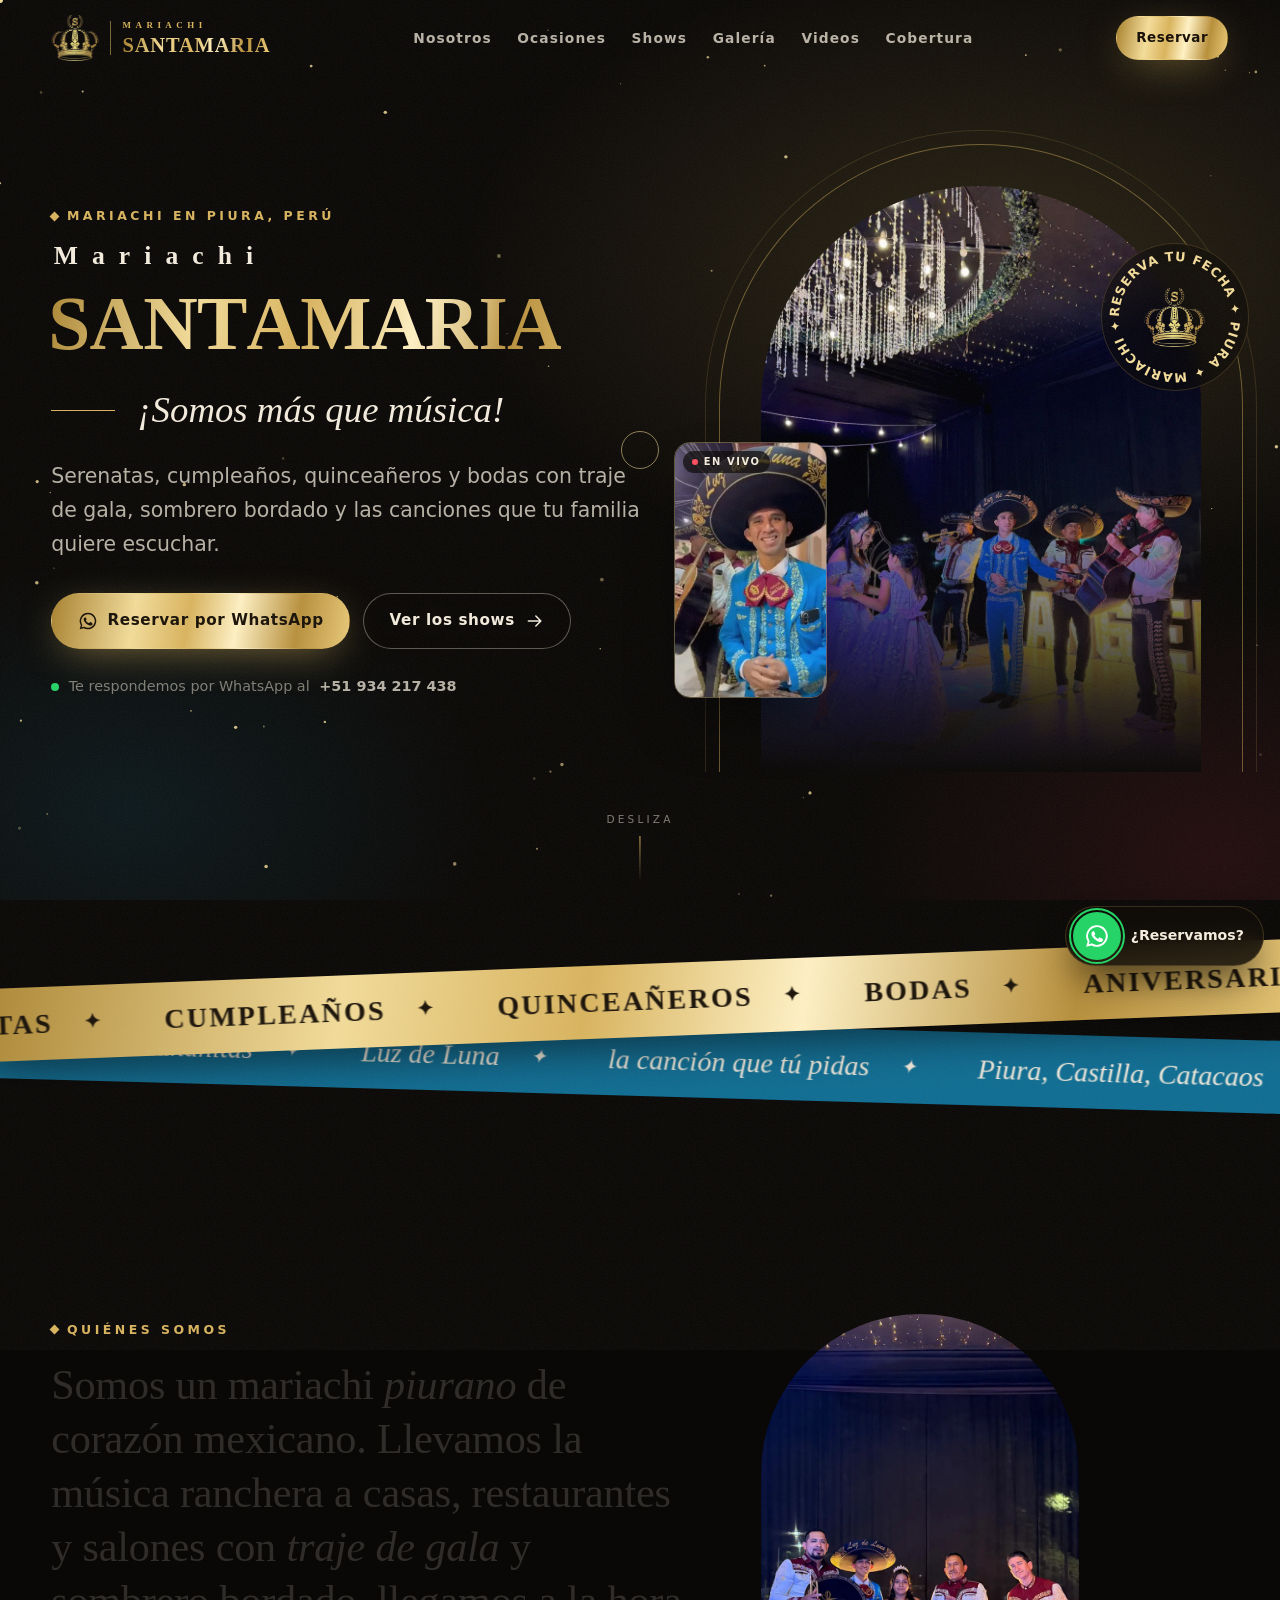
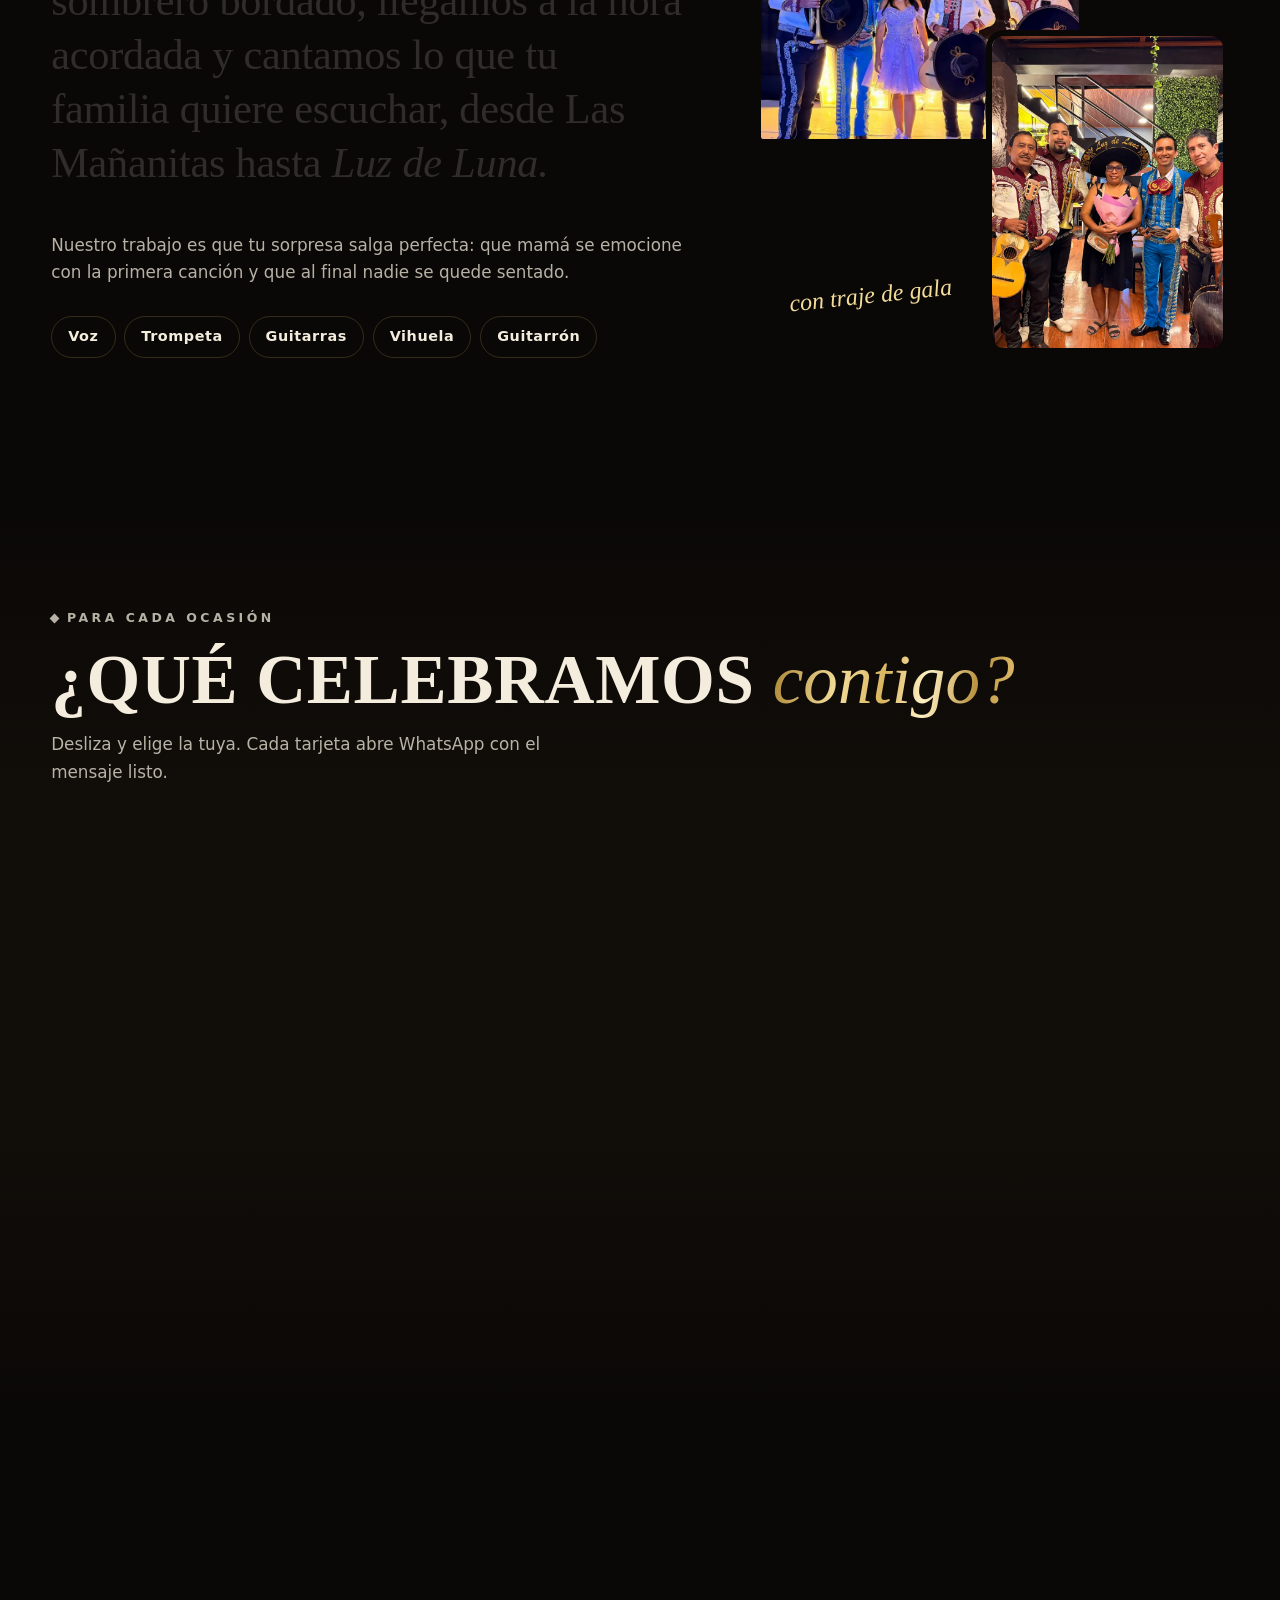
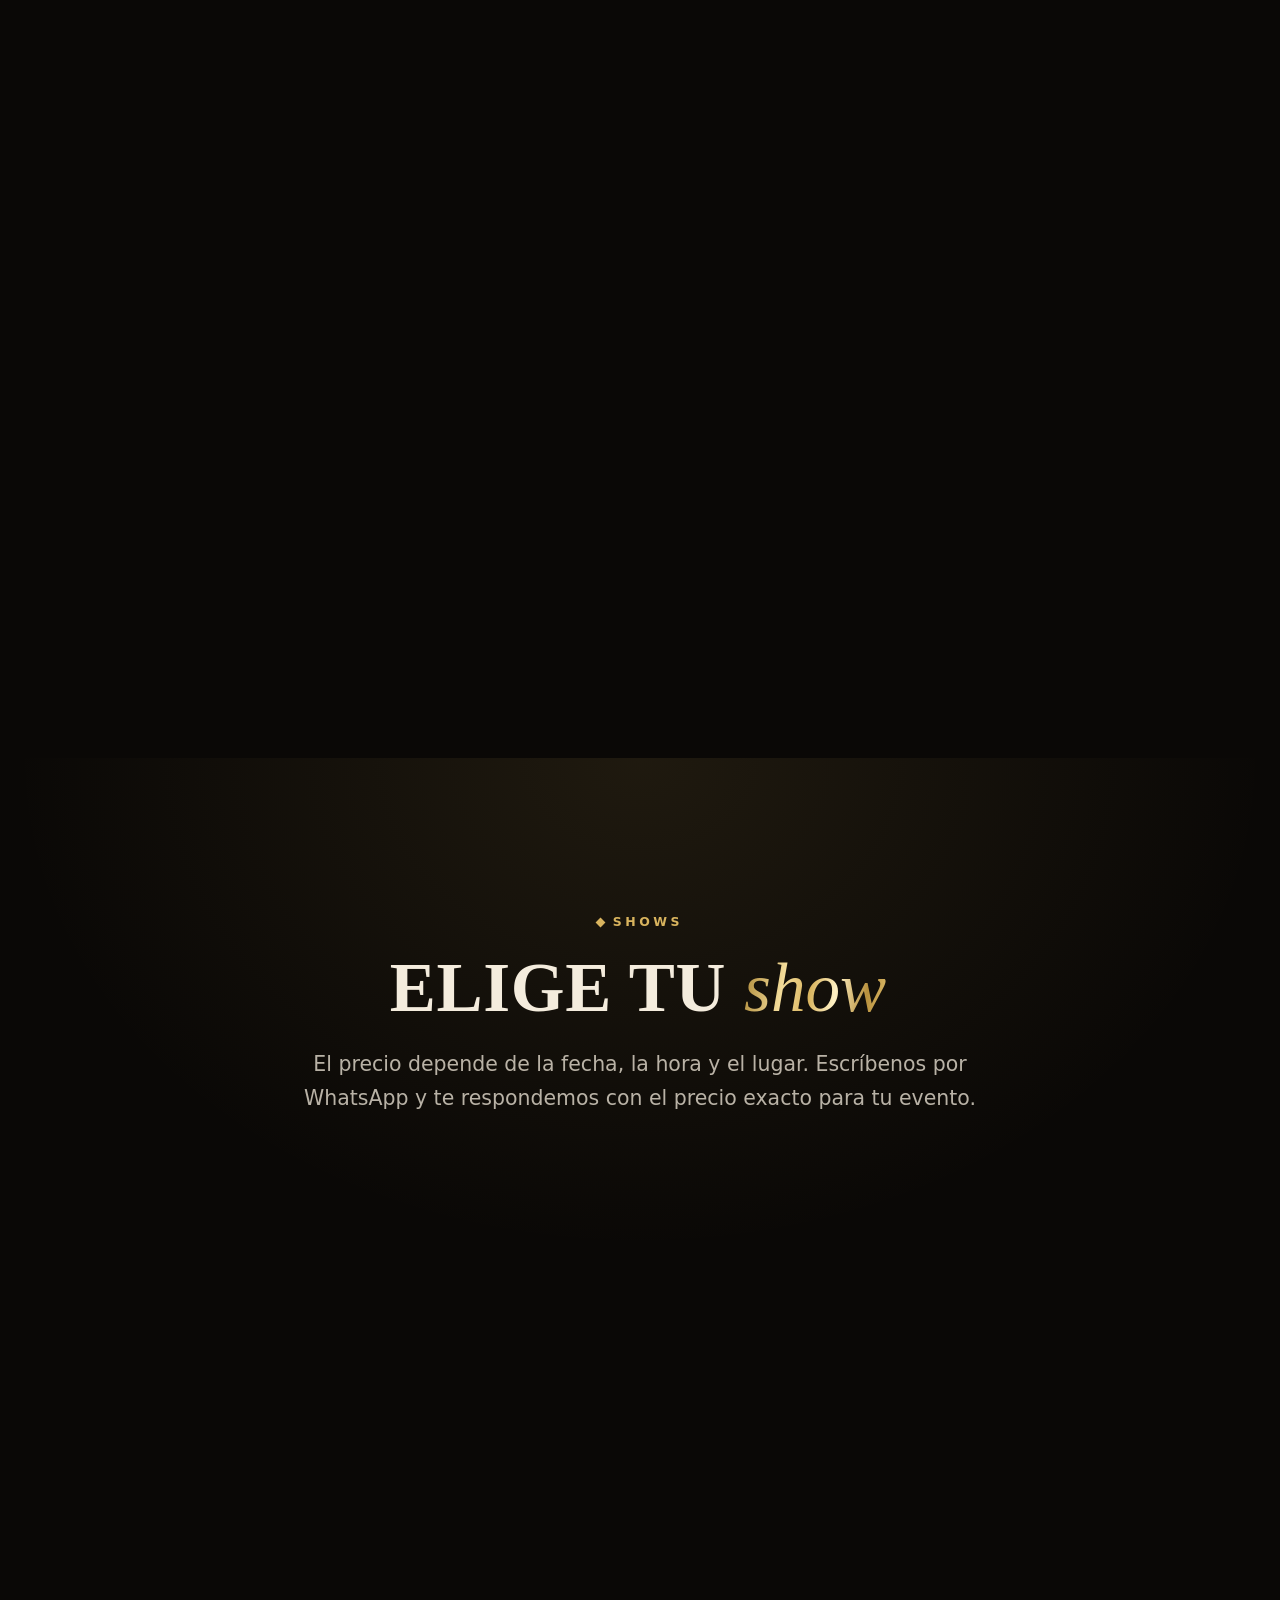
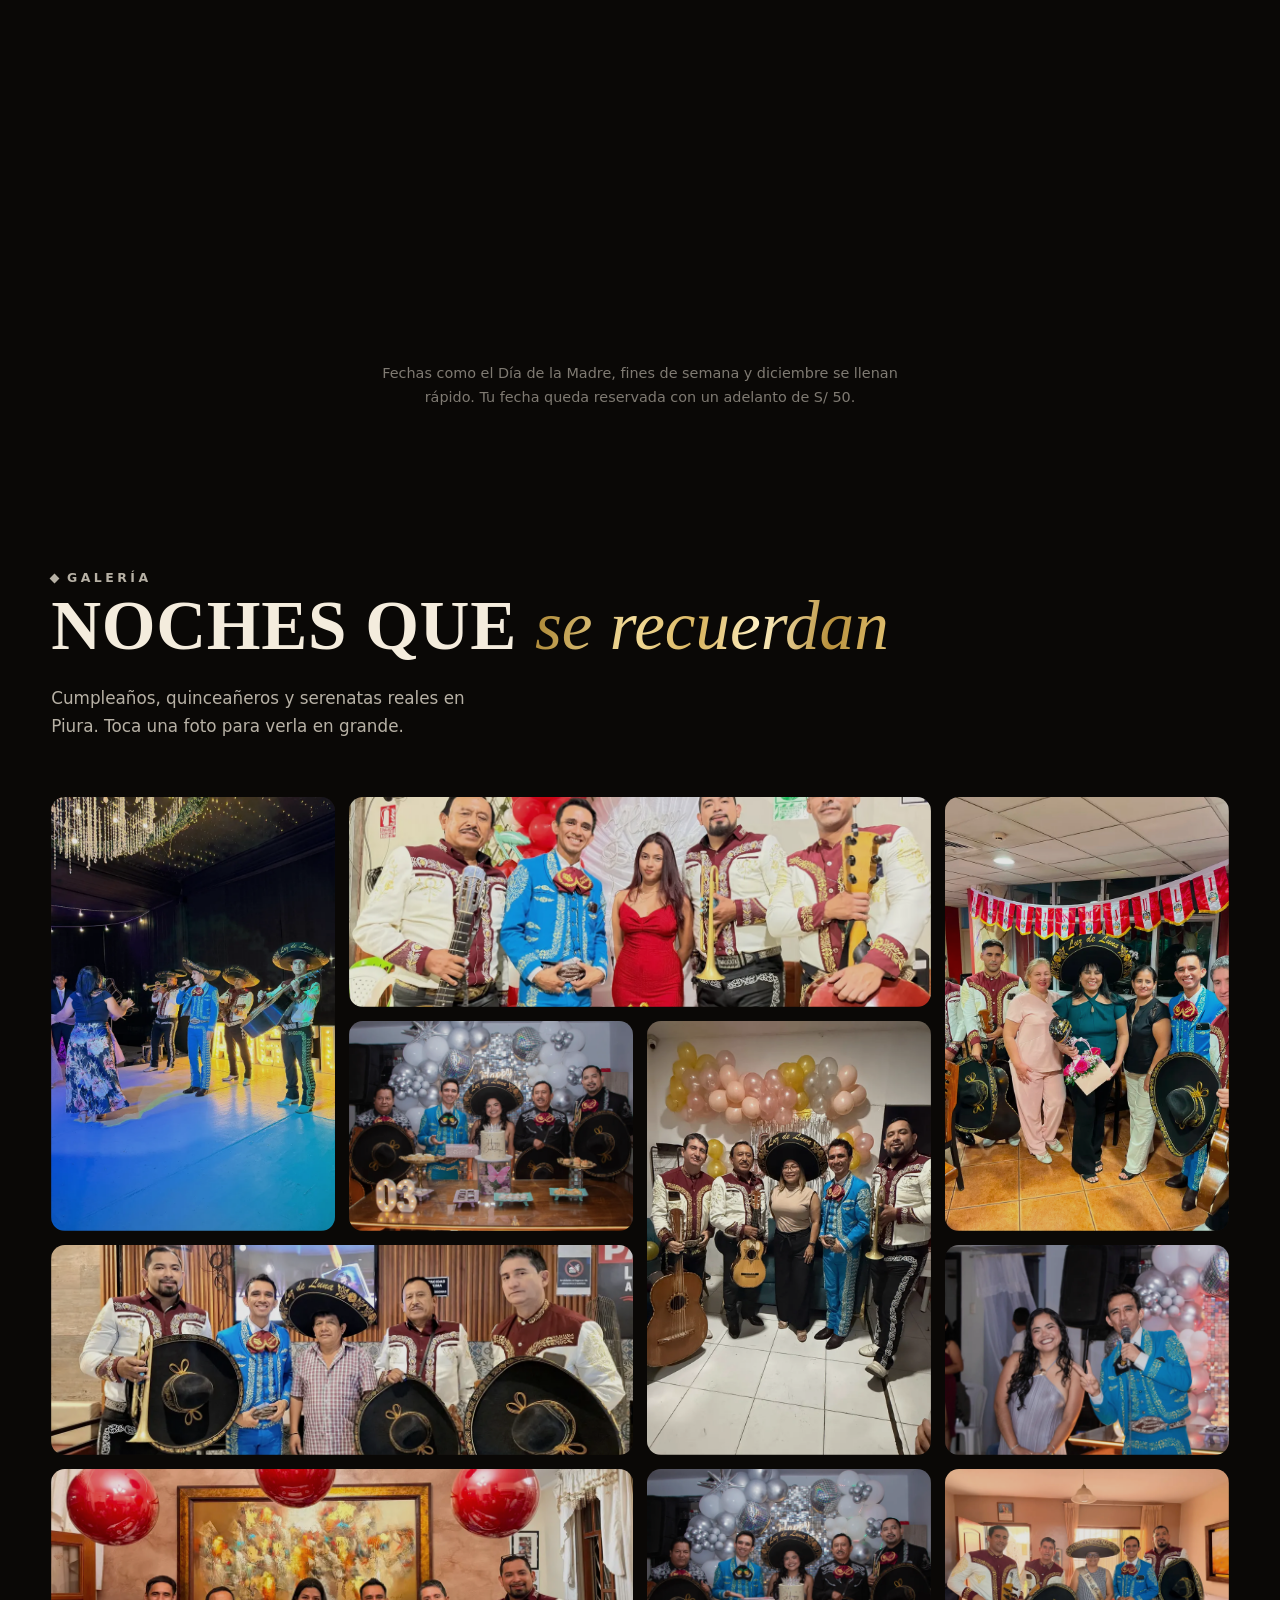
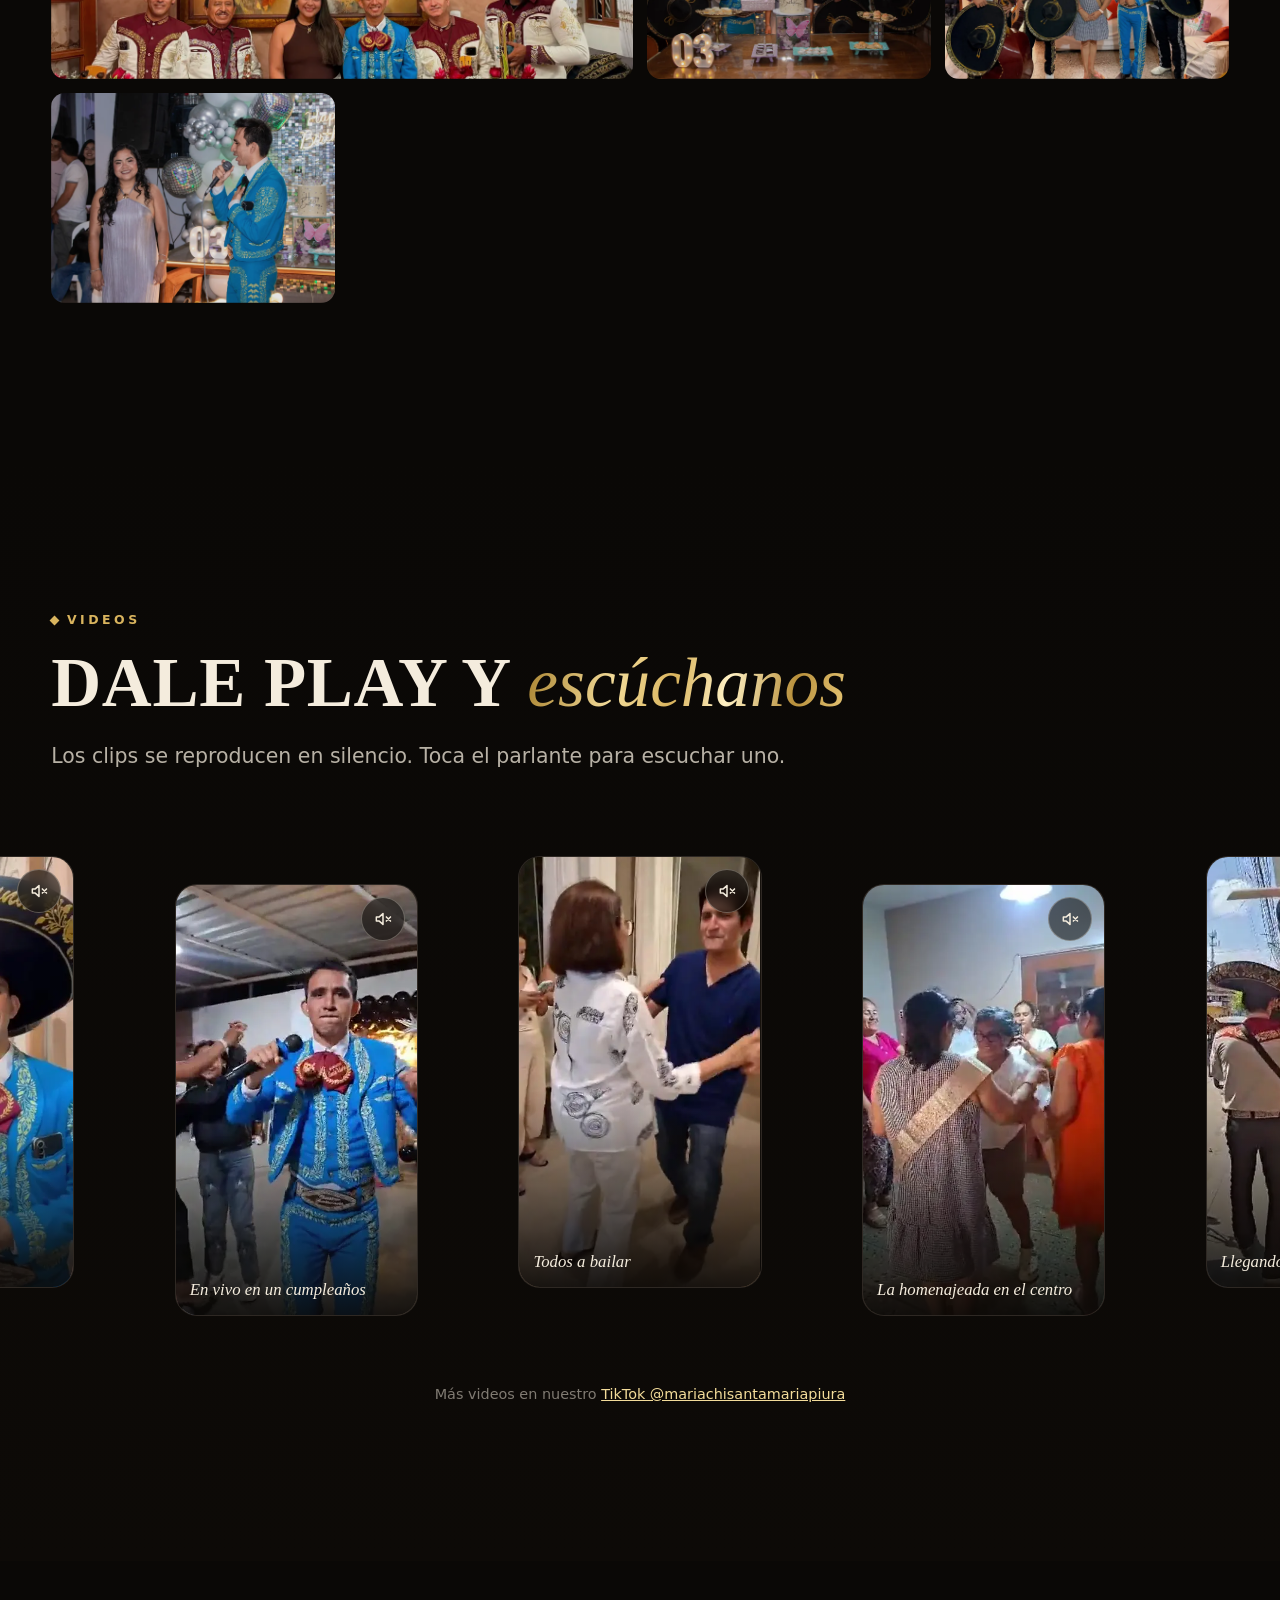
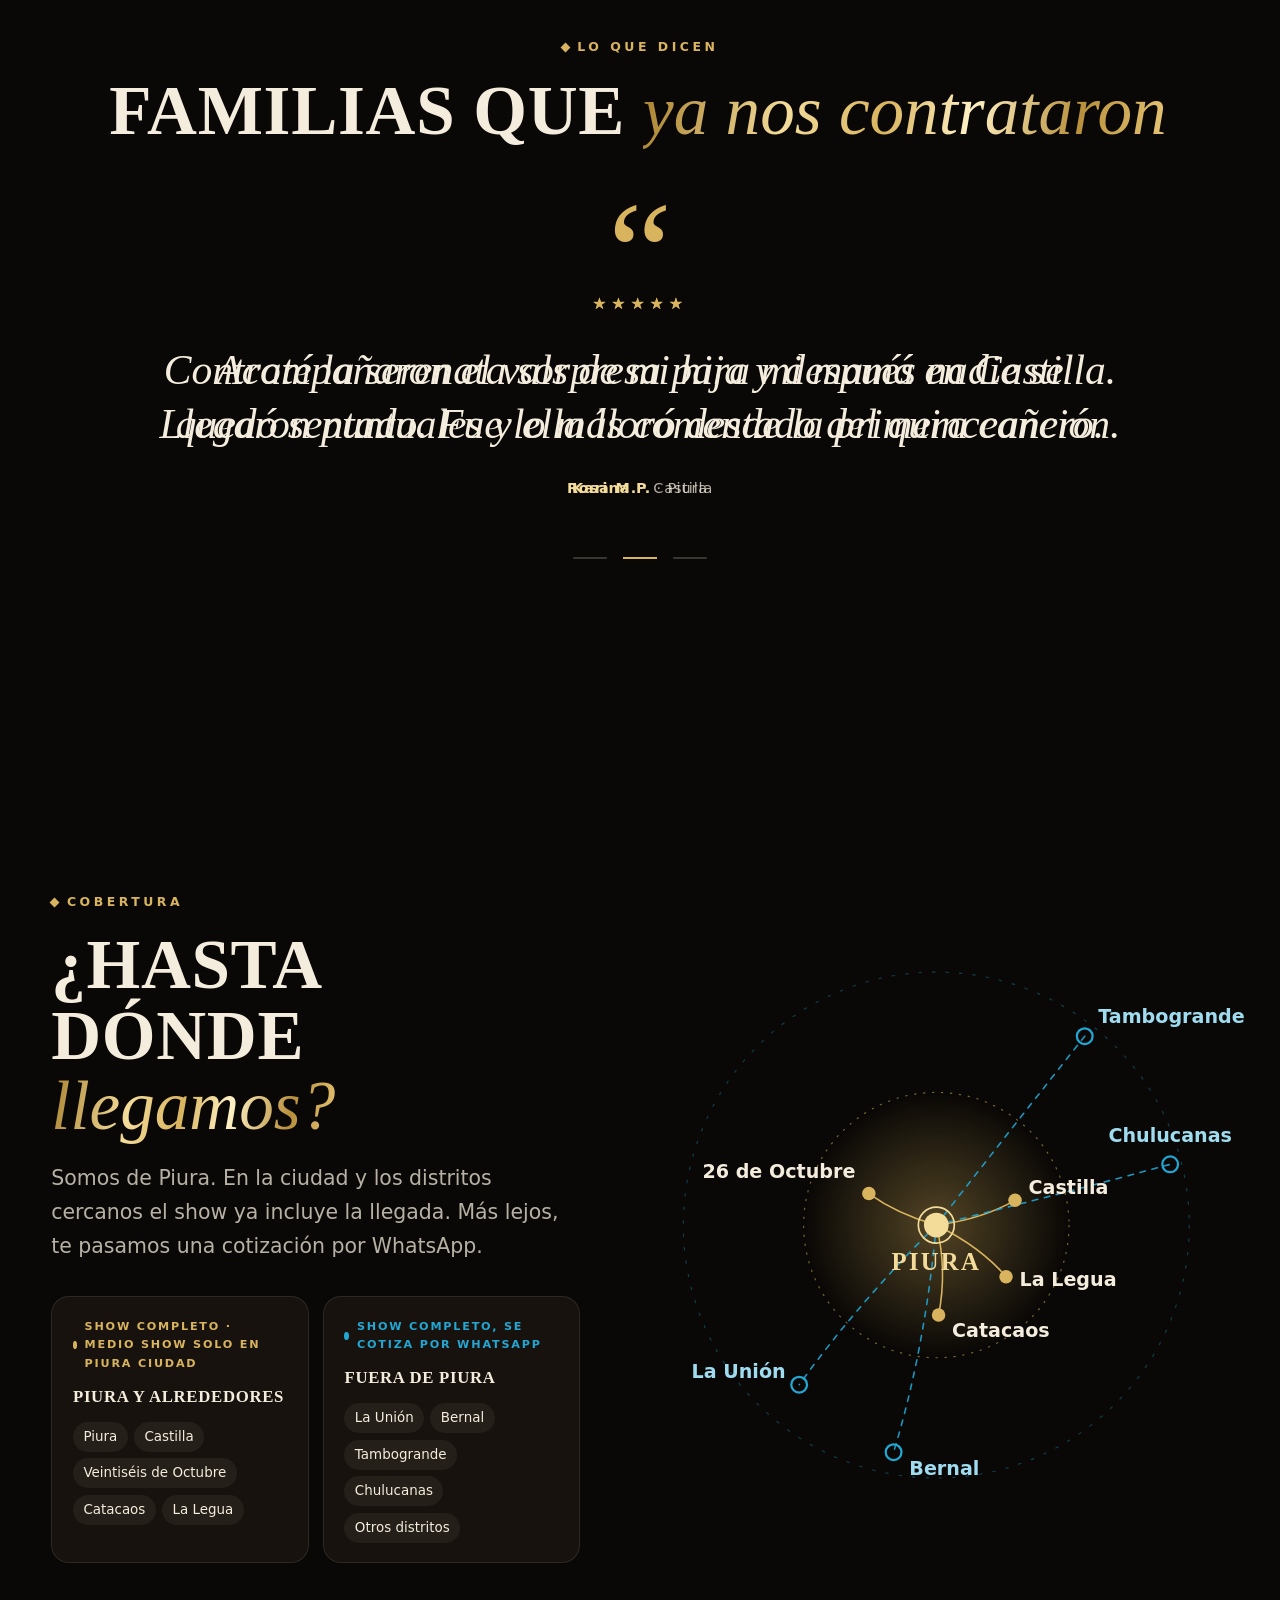
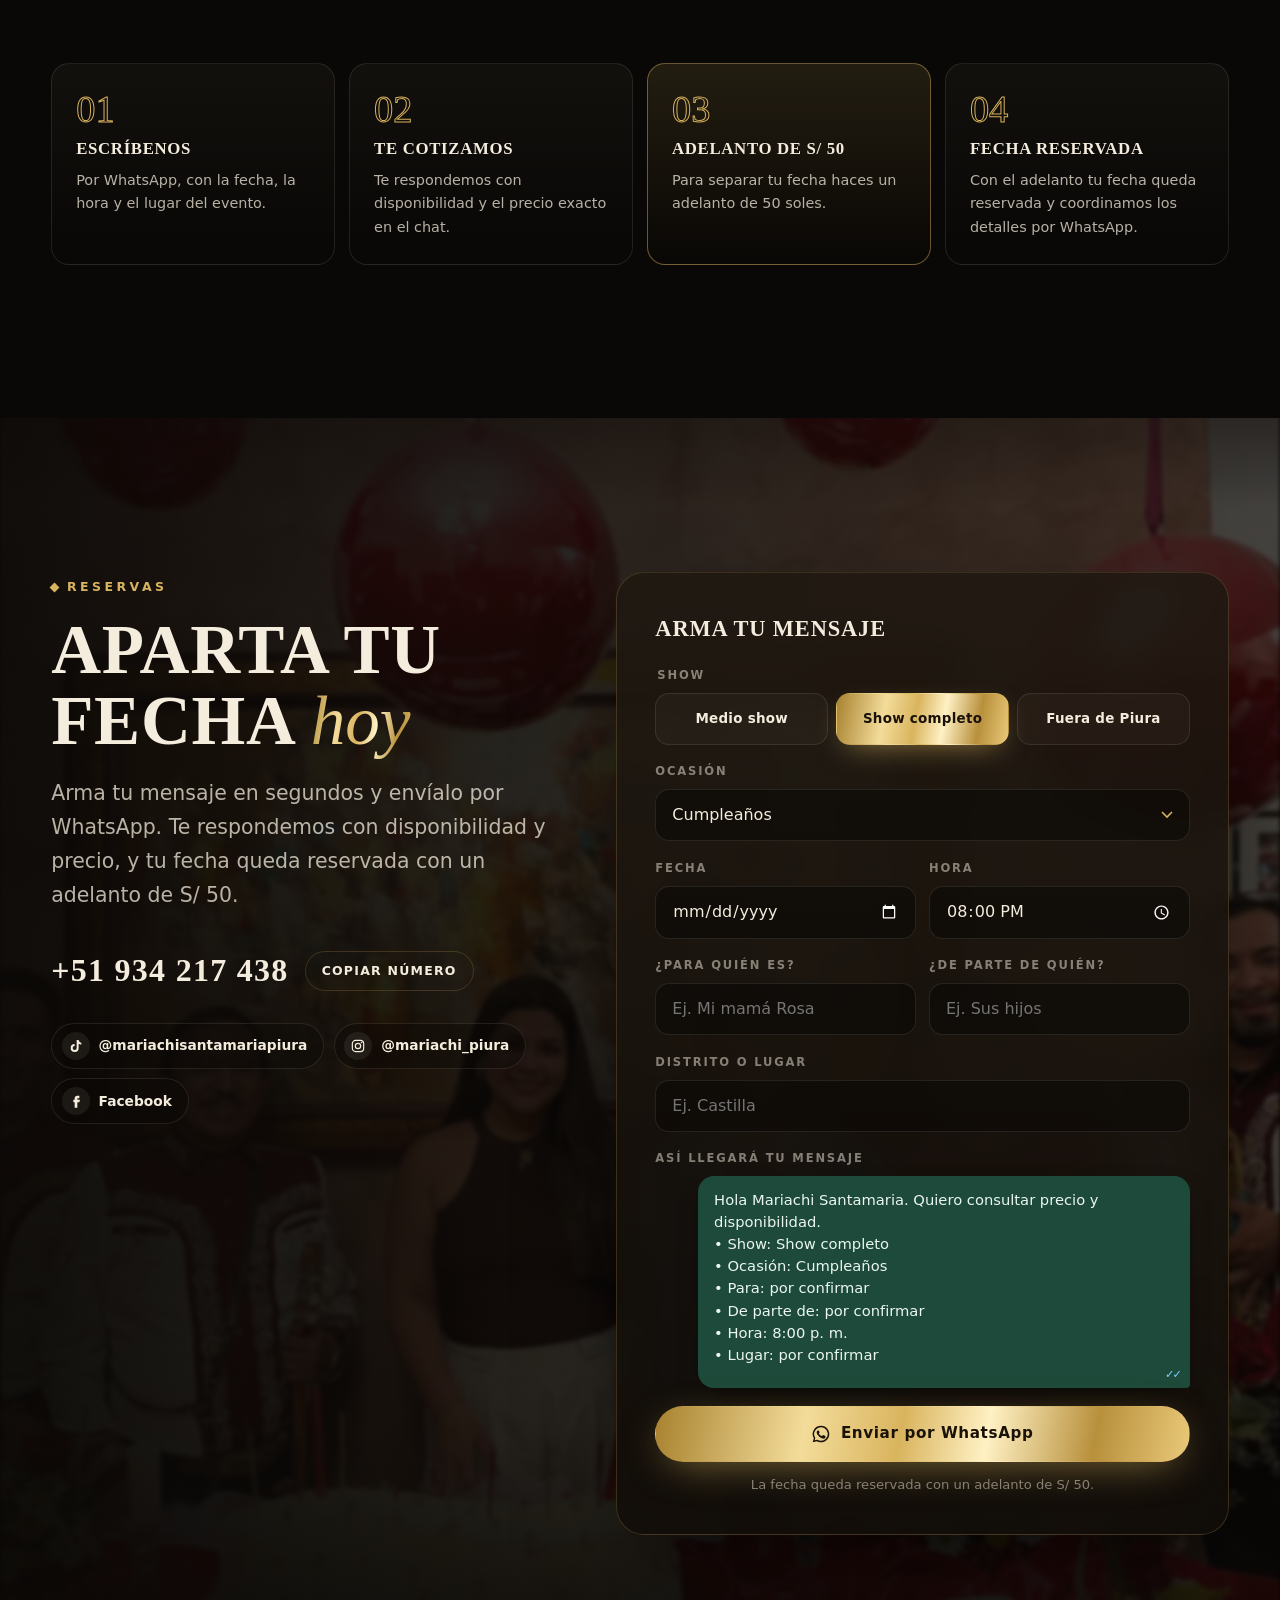
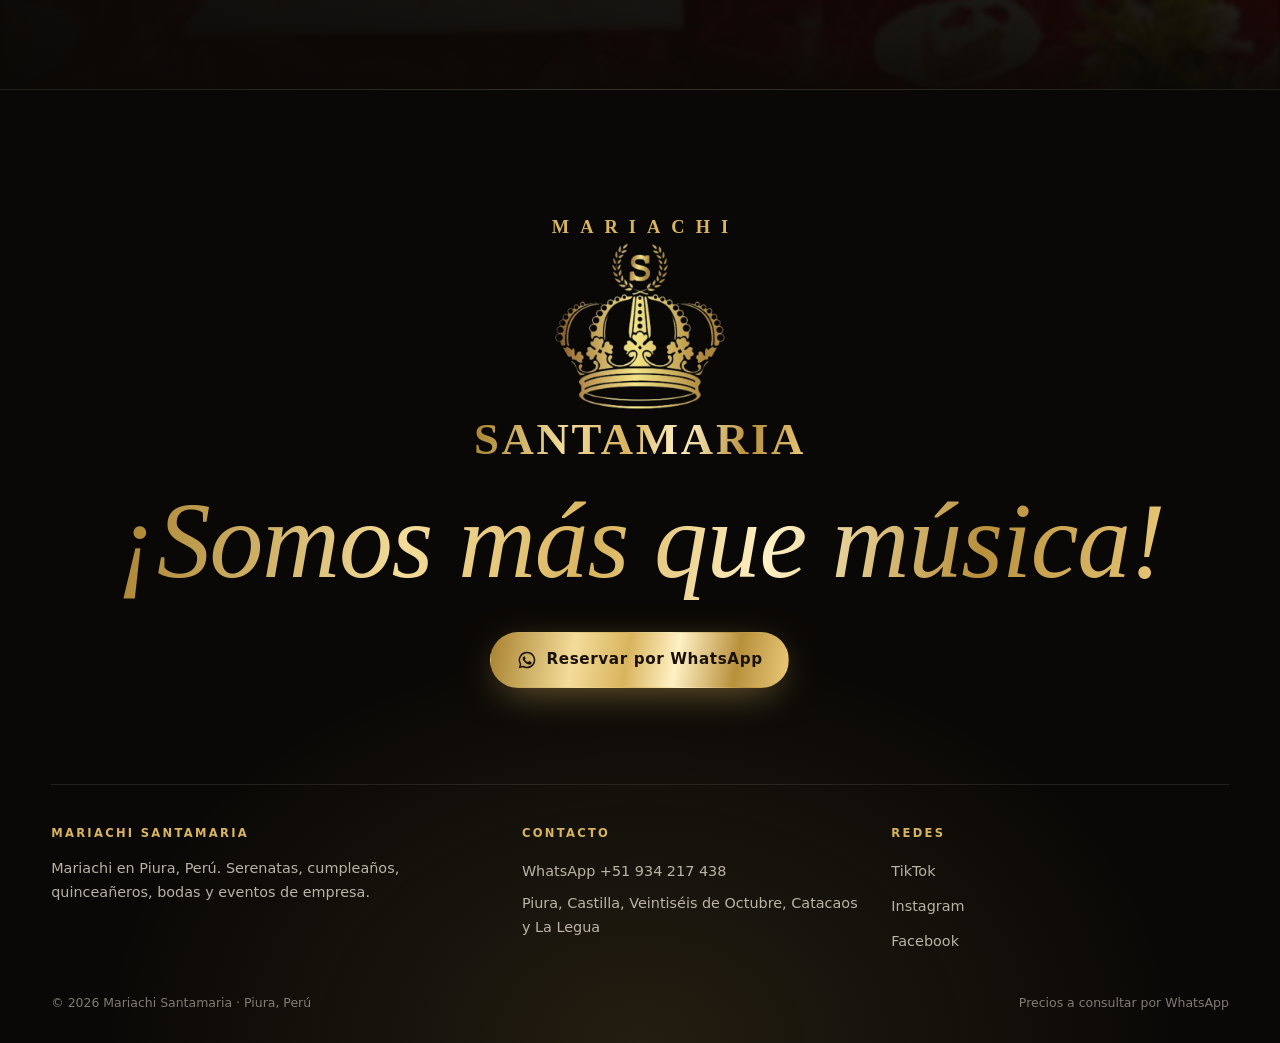
==== commit 67692195: "Enhance SEO with Open Graph and structured data Added Open Graph and structured data meta tags for b" ====
--- a/index.html
+++ b/index.html
@@ -9,7 +9,42 @@
 <meta property="og:type" content="website">
 <meta property="og:title" content="Mariachi Santamaria Piura">
 <meta property="og:description" content="¡Somos más que música! Serenatas, cumpleaños, quinceañeros y bodas en Piura. Reserva por WhatsApp.">
-<meta property="og:image" content="assets/img/hero.webp">
+<link rel="canonical" href="https://mariachi-santamaria.vercel.app/">
+<meta name="robots" content="index, follow">
+<meta property="og:url" content="https://mariachi-santamaria.vercel.app/">
+<meta property="og:image" content="https://mariachi-santamaria.vercel.app/assets/img/hero.webp">
+<meta property="og:locale" content="es_PE">
+<meta name="twitter:card" content="summary_large_image">
+<!-- Codigo de verificacion de Google Search Console (paso 2 de la guia): -->
+<!-- <meta name="google-site-verification" content="PEGAR_CODIGO_AQUI"> -->
+<script type="application/ld+json">
+{
+  "@context": "https://schema.org",
+  "@type": "MusicGroup",
+  "@id": "https://mariachi-santamaria.vercel.app/#negocio",
+  "name": "Mariachi Santamaria Piura",
+  "alternateName": "Mariachi Santamaria",
+  "slogan": "¡Somos más que música!",
+  "genre": "Mariachi",
+  "url": "https://mariachi-santamaria.vercel.app/",
+  "logo": "https://mariachi-santamaria.vercel.app/assets/img/apple-touch-icon.png",
+  "image": "https://mariachi-santamaria.vercel.app/assets/img/hero.webp",
+  "description": "Mariachi en Piura para serenatas, cumpleaños, quinceañeros y bodas. Medio show en Piura ciudad y show completo en Piura y alrededores. Reservas por WhatsApp.",
+  "telephone": "+51934217438",
+  "address": {
+    "@type": "PostalAddress",
+    "addressLocality": "Piura",
+    "addressRegion": "Piura",
+    "addressCountry": "PE"
+  },
+  "areaServed": ["Piura", "Castilla", "Veintiséis de Octubre", "Catacaos", "La Legua", "La Unión", "Bernal", "Tambogrande", "Chulucanas"],
+  "sameAs": [
+    "https://www.tiktok.com/@mariachisantamariapiura",
+    "https://www.instagram.com/mariachi_piura/",
+    "https://www.facebook.com/share/17zPWuzutG/"
+  ]
+}
+</script>
 <link rel="icon" type="image/png" href="assets/img/favicon.png">
 <link rel="apple-touch-icon" href="assets/img/apple-touch-icon.png">
 <link rel="preload" as="image" href="assets/img/corona.webp">
--- a/assets/css/styles.css
+++ b/assets/css/styles.css
@@ -0,0 +1,660 @@
+/* Mariachi Santamaria v2 · "Noche de gala"
+   Layout: escenario oscuro con luz dorada; el oro del logo manda, el turquesa del charro
+   y el vino de los trajes son acentos. Display Cinzel (como el logo), acentos en Playfair
+   itálica (como el lema), texto en Manrope. */
+:root {
+  --noche: #0a0806;
+  --noche-2: #110d09;
+  --superficie: #17120d;
+  --superficie-2: #1f1811;
+  --oro: #d9b45e;
+  --oro-claro: #f3dc9a;
+  --oro-hondo: #9c7a2e;
+  --turquesa: #22a7d4;
+  --turquesa-hondo: #0f6d93;
+  --vino: #7a1f2e;
+  --vino-claro: #b4404f;
+  --crema: #f4ecdd;
+  --crema-2: rgba(244, 236, 221, .74);
+  --crema-3: rgba(244, 236, 221, .5);
+  --linea: rgba(217, 180, 94, .2);
+  --linea-suave: rgba(244, 236, 221, .1);
+  --wa: #25d366;
+
+  --oro-grad: linear-gradient(100deg, #a8822f 0%, #f3dc9a 28%, #d9b45e 46%, #fff1c4 62%, #b8903c 82%, #e9c979 100%);
+
+  --f-display: "Cinzel", "Trajan Pro", "Times New Roman", serif;
+  --f-acento: "Playfair Display", Georgia, "Times New Roman", serif;
+  --f-serif: "Playfair Display", Georgia, "Times New Roman", serif;
+  --f-texto: "Manrope", "Segoe UI", system-ui, -apple-system, sans-serif;
+
+  --t-xs: .78rem;
+  --t-sm: .9rem;
+  --t-md: 1.05rem;
+  --t-lg: clamp(1.15rem, 1.6vw, 1.35rem);
+  --t-h3: clamp(1.4rem, 2.4vw, 1.9rem);
+  --t-h2: clamp(2.1rem, 5.4vw, 4.4rem);
+  --t-hero: clamp(3.1rem, 10.5vw, 9.4rem);
+
+  --gutter: clamp(16px, 4vw, 56px);
+  --max: 1280px;
+  --r: 18px;
+  --ease: cubic-bezier(.2, .8, .2, 1);
+  color-scheme: dark;
+}
+
+*, *::before, *::after { box-sizing: border-box; }
+html { -webkit-text-size-adjust: 100%; scroll-behavior: auto; overflow-x: clip; }
+html.lenis, html.lenis body { height: auto; }
+.lenis.lenis-smooth { scroll-behavior: auto !important; }
+.lenis.lenis-stopped { overflow: hidden; }
+body {
+  margin: 0;
+  background: var(--noche);
+  color: var(--crema);
+  font-family: var(--f-texto);
+  font-size: var(--t-md);
+  line-height: 1.65;
+  overflow-x: clip;
+  -webkit-font-smoothing: antialiased;
+}
+img, video { max-width: 100%; display: block; }
+a { color: inherit; }
+button { font: inherit; color: inherit; }
+:focus-visible { outline: 2px solid var(--oro-claro); outline-offset: 3px; border-radius: 6px; }
+::selection { background: var(--oro); color: var(--noche); }
+[hidden] { display: none !important; }
+.sr-only { position: absolute; width: 1px; height: 1px; padding: 0; margin: -1px; overflow: hidden; clip: rect(0 0 0 0); white-space: nowrap; border: 0; }
+
+/* grano de película sobre todo */
+body::after {
+  content: "";
+  position: fixed; inset: -50%;
+  pointer-events: none; z-index: 90;
+  opacity: .06;
+  background-image: url("data:image/svg+xml,%3Csvg xmlns='http://www.w3.org/2000/svg' width='160' height='160'%3E%3Cfilter id='n'%3E%3CfeTurbulence type='fractalNoise' baseFrequency='.85' numOctaves='3' stitchTiles='stitch'/%3E%3C/filter%3E%3Crect width='100%25' height='100%25' filter='url(%23n)'/%3E%3C/svg%3E");
+}
+
+.wrap { width: 100%; max-width: var(--max); margin-inline: auto; padding-inline: var(--gutter); }
+
+/* ---------- tipografía común ---------- */
+.eyebrow {
+  display: inline-flex; align-items: center; gap: .7em;
+  margin: 0 0 1.1rem;
+  font-family: var(--f-texto); font-weight: 600; font-size: var(--t-xs);
+  letter-spacing: .28em; text-transform: uppercase; color: var(--oro);
+}
+.eyebrow::before { content: ""; width: 7px; height: 7px; background: currentColor; transform: rotate(45deg); flex: none; }
+.titulo {
+  margin: 0;
+  font-family: var(--f-display); font-weight: 600; font-size: var(--t-h2);
+  line-height: 1.02; letter-spacing: .01em; text-transform: uppercase;
+  text-wrap: balance;
+}
+.titulo em, .oro-it {
+  font-family: var(--f-acento); font-style: italic; font-weight: 500;
+  text-transform: none; letter-spacing: 0;
+  background: var(--oro-grad); -webkit-background-clip: text; background-clip: text; color: transparent;
+  padding-right: .06em;
+}
+.lead { font-size: var(--t-lg); color: var(--crema-2); max-width: 58ch; margin: 1.3rem 0 0; }
+.texto-oro { background: var(--oro-grad); -webkit-background-clip: text; background-clip: text; color: transparent; }
+
+/* ---------- botones ---------- */
+.btn {
+  --bg: transparent; --fg: var(--crema); --bd: var(--linea);
+  position: relative; isolation: isolate; overflow: hidden;
+  display: inline-flex; align-items: center; justify-content: center; gap: .65em;
+  min-height: 54px; padding: .9rem 1.6rem;
+  border-radius: 999px; border: 1px solid var(--bd);
+  background: var(--bg); color: var(--fg);
+  font-family: var(--f-texto); font-weight: 700; font-size: .95rem; letter-spacing: .04em;
+  text-decoration: none; cursor: pointer;
+  transition: color .4s var(--ease), border-color .4s var(--ease), box-shadow .4s var(--ease);
+  will-change: transform;
+}
+.btn svg { width: 20px; height: 20px; flex: none; }
+.btn::before {
+  content: ""; position: absolute; inset: 0; z-index: -1;
+  background: var(--oro-claro);
+  transform: translateY(101%); border-radius: inherit;
+  transition: transform .5s var(--ease);
+}
+.btn:hover::before { transform: translateY(0); }
+.btn-oro { --bg: var(--oro-grad); --fg: #1a1208; --bd: transparent; background: var(--oro-grad); box-shadow: 0 10px 40px -12px rgba(217, 180, 94, .65); }
+.btn-oro:hover { box-shadow: 0 16px 50px -10px rgba(243, 220, 154, .8); }
+.btn-linea { --bd: rgba(244, 236, 221, .35); backdrop-filter: blur(8px); background: rgba(10, 8, 6, .3); }
+.btn-linea:hover { color: #1a1208; border-color: var(--oro-claro); }
+.btn-turquesa { --bd: rgba(34, 167, 212, .55); --fg: var(--crema); background: rgba(34, 167, 212, .12); }
+.btn-turquesa::before { background: var(--turquesa); }
+.btn-turquesa:hover { color: #04121a; }
+.btn-vino { --bd: rgba(180, 64, 79, .6); background: rgba(122, 31, 46, .25); }
+.btn-vino::before { background: var(--vino-claro); }
+.btn-vino:hover { color: var(--crema); }
+.btn .flecha { transition: transform .4s var(--ease); }
+.btn:hover .flecha { transform: translateX(4px); }
+
+/* ---------- splash ---------- */
+.splash {
+  position: fixed; inset: 0; z-index: 200;
+  display: grid; place-items: center;
+  pointer-events: all;
+  animation: splashFallback .01s 7s forwards;
+}
+.splash-panel {
+  position: absolute; left: 0; right: 0; height: 50.5%;
+  background: radial-gradient(120% 90% at 50% 100%, #1d150c 0%, var(--noche) 60%);
+}
+.splash-panel.arriba { top: 0; }
+.splash-panel.abajo { bottom: 0; background: radial-gradient(120% 90% at 50% 0%, #1d150c 0%, var(--noche) 60%); }
+.splash-centro { position: relative; z-index: 2; display: grid; justify-items: center; gap: 1.3rem; text-align: center; padding-inline: 16px; }
+.splash-corona { position: relative; width: clamp(150px, 30vw, 230px); aspect-ratio: 440 / 426; }
+.splash-corona img { position: absolute; inset: 0; width: 100%; height: 100%; object-fit: contain; }
+.splash-corona .base { filter: grayscale(1) brightness(.32); }
+.splash-corona .llena { clip-path: inset(calc(100% - var(--p, 0%)) 0 0 0); }
+.splash-corona { filter: drop-shadow(0 0 18px rgba(217, 180, 94, .35)); }
+.splash-corona::after {
+  content: ""; position: absolute; inset: -40%;
+  background: radial-gradient(closest-side, rgba(243, 220, 154, .22), transparent 70%);
+  opacity: var(--glow, 0); pointer-events: none;
+}
+.splash-nombre { font-family: var(--f-display); font-weight: 600; letter-spacing: .42em; font-size: clamp(.8rem, 2.2vw, 1rem); color: var(--oro); margin: 0; padding-left: .42em; }
+.splash-nombre span { display: inline-block; }
+.splash-barra { width: min(240px, 60vw); height: 1px; background: rgba(217, 180, 94, .2); position: relative; overflow: hidden; }
+.splash-barra i { position: absolute; inset: 0; background: var(--oro-grad); transform-origin: left; transform: scaleX(var(--pp, 0)); }
+.splash-pct { font-family: var(--f-display); font-size: var(--t-xs); color: var(--crema-3); letter-spacing: .3em; font-variant-numeric: tabular-nums; margin: 0; }
+.splash-costura { position: absolute; left: 0; right: 0; top: 50%; height: 1px; background: var(--oro-grad); transform: scaleX(0); z-index: 1; opacity: .9; }
+@keyframes splashFallback { to { visibility: hidden; opacity: 0; pointer-events: none; } }
+html.listo .splash { display: none; }
+
+/* ---------- canvas confeti / cursor / progreso ---------- */
+#fiesta { position: fixed; inset: 0; width: 100%; height: 100%; pointer-events: none; z-index: 80; }
+.progreso { position: fixed; top: 0; left: 0; right: 0; height: 2px; z-index: 120; background: var(--oro-grad); transform-origin: left; transform: scaleX(0); }
+.cursor, .cursor-aro { display: none; }
+@media (hover: hover) and (pointer: fine) {
+  .cursor, .cursor-aro { display: block; position: fixed; top: 0; left: 0; pointer-events: none; z-index: 150; border-radius: 50%; }
+  .cursor { width: 6px; height: 6px; margin: -3px 0 0 -3px; background: var(--oro-claro); }
+  .cursor-aro {
+    width: 38px; height: 38px; margin: -19px 0 0 -19px;
+    border: 1px solid rgba(243, 220, 154, .55);
+    display: grid; place-items: center;
+    transition: width .35s var(--ease), height .35s var(--ease), margin .35s var(--ease), background .35s, border-color .35s;
+    font-size: .62rem; font-weight: 700; letter-spacing: .18em; text-transform: uppercase; color: #1a1208;
+  }
+  .cursor-aro span { opacity: 0; transition: opacity .2s; }
+  .cursor-aro.grande { width: 84px; height: 84px; margin: -42px 0 0 -42px; background: var(--oro-claro); border-color: transparent; }
+  .cursor-aro.grande span { opacity: 1; }
+  .cursor-aro.link { width: 58px; height: 58px; margin: -29px 0 0 -29px; border-color: var(--oro); background: rgba(217, 180, 94, .08); }
+}
+
+/* ---------- header ---------- */
+.top {
+  position: fixed; top: 0; left: 0; right: 0; z-index: 100;
+  padding-top: env(safe-area-inset-top, 0px);
+  transition: background .5s var(--ease), border-color .5s, transform .5s var(--ease);
+  border-bottom: 1px solid transparent;
+}
+.top.solido { background: rgba(10, 8, 6, .72); backdrop-filter: blur(16px) saturate(1.2); -webkit-backdrop-filter: blur(16px) saturate(1.2); border-color: var(--linea-suave); }
+.top.oculto { transform: translateY(-100%); }
+.top .wrap { display: flex; align-items: center; justify-content: space-between; gap: 1rem; height: 76px; }
+.marca { display: flex; align-items: center; text-decoration: none; flex: none; }
+.marca { gap: .7rem; }
+.marca-corona { width: clamp(40px, 4vw, 48px); height: auto; flex: none; }
+.marca-txt { display: grid; padding-left: .7rem; border-left: 1px solid rgba(217, 180, 94, .55); line-height: 1; font-family: var(--f-display); }
+.marca-txt small { font-size: .56rem; font-weight: 600; letter-spacing: .5em; color: var(--oro); text-transform: uppercase; margin-bottom: .3rem; }
+.marca-txt b { font-size: clamp(1.05rem, 1.6vw, 1.3rem); font-weight: 700; letter-spacing: .04em; text-transform: uppercase; background: var(--oro-grad); -webkit-background-clip: text; background-clip: text; color: transparent; }
+.nav { display: none; gap: clamp(1rem, 2vw, 2.1rem); }
+.nav a { position: relative; text-decoration: none; font-size: .86rem; font-weight: 600; letter-spacing: .08em; color: var(--crema-2); padding-block: .4rem; transition: color .3s; }
+.nav a::after { content: ""; position: absolute; left: 0; right: 0; bottom: 0; height: 1px; background: var(--oro); transform: scaleX(0); transform-origin: right; transition: transform .45s var(--ease); }
+.nav a:hover { color: var(--crema); }
+.nav a:hover::after { transform: scaleX(1); transform-origin: left; }
+.top-acciones { display: flex; align-items: center; gap: .6rem; }
+.top .btn { min-height: 44px; padding: .55rem 1.2rem; font-size: .84rem; }
+.top .btn-reservar { display: none; }
+.menu-btn {
+  width: 48px; height: 48px; border-radius: 50%;
+  border: 1px solid var(--linea); background: rgba(10, 8, 6, .4);
+  display: grid; place-items: center; cursor: pointer; padding: 0;
+}
+.menu-btn i { display: block; width: 18px; height: 1.5px; background: var(--crema); position: relative; transition: background .3s; }
+.menu-btn i::before, .menu-btn i::after { content: ""; position: absolute; left: 0; width: 18px; height: 1.5px; background: var(--crema); transition: transform .4s var(--ease); }
+.menu-btn i::before { top: -6px; }
+.menu-btn i::after { top: 6px; }
+.menu-abierto .menu-btn i { background: transparent; }
+.menu-abierto .menu-btn i::before { transform: translateY(6px) rotate(45deg); }
+.menu-abierto .menu-btn i::after { transform: translateY(-6px) rotate(-45deg); }
+@media (min-width: 1060px) {
+  .nav { display: flex; }
+  .menu-btn { display: none; }
+  .top .btn-reservar { display: inline-flex; }
+}
+.menu {
+  position: fixed; inset: 0; z-index: 95;
+  background: radial-gradient(100% 70% at 50% 0%, #22180d, var(--noche) 70%);
+  display: flex; flex-direction: column; justify-content: center; gap: 2rem;
+  padding: 110px var(--gutter) calc(40px + env(safe-area-inset-bottom, 0px));
+  clip-path: circle(0% at calc(100% - 44px) 38px);
+  visibility: hidden;
+  transition: clip-path .8s var(--ease), visibility 0s .8s;
+}
+.menu-abierto .menu { clip-path: circle(150% at calc(100% - 44px) 38px); visibility: visible; transition: clip-path .8s var(--ease); }
+.menu nav { display: grid; gap: .3rem; }
+.menu nav a { font-family: var(--f-display); font-size: clamp(1.9rem, 8vw, 3rem); text-decoration: none; text-transform: uppercase; line-height: 1.25; display: flex; align-items: baseline; gap: .8rem; }
+.menu nav a small { font-family: var(--f-acento); font-style: italic; font-size: .9rem; color: var(--oro); text-transform: none; }
+.menu .btn { align-self: flex-start; }
+
+/* ---------- hero ---------- */
+.hero { position: relative; padding-top: 76px; overflow: hidden; }
+.hero-luz {
+  position: absolute; inset: 0; pointer-events: none;
+  background:
+    radial-gradient(60% 50% at 78% 30%, rgba(217, 180, 94, .16), transparent 70%),
+    radial-gradient(40% 40% at 10% 90%, rgba(34, 167, 212, .1), transparent 70%),
+    radial-gradient(40% 40% at 95% 95%, rgba(122, 31, 46, .22), transparent 70%);
+}
+#polvo { position: absolute; inset: 0; width: 100%; height: 100%; pointer-events: none; }
+.hero-grid { position: relative; display: grid; gap: 0; align-items: center; min-height: calc(min(100svh, 980px) - 76px); padding-block: 0 clamp(40px, 6vw, 80px); }
+.hero-texto { position: relative; z-index: 2; min-width: 0; }
+.hero h1 { margin: 0; font-weight: 400; line-height: .9; }
+.h1-arriba { display: block; font-family: var(--f-display); font-weight: 600; font-size: clamp(1rem, 2.3vw, 1.6rem); letter-spacing: .55em; color: var(--crema); margin-bottom: .55em; padding-left: .1em; }
+.h1-nombre { display: block; font-family: var(--f-display); font-weight: 700; font-size: clamp(2.5rem, 11.2vw, 5.4rem); text-transform: uppercase; letter-spacing: -.01em; white-space: nowrap; overflow: hidden; padding: .22em 0 .08em; margin: -.16em 0 0 -.04em; line-height: 1; }
+.h1-nombre .l {
+  display: inline-block;
+  background: var(--oro-grad); background-size: 1100% 100%; background-position: calc(var(--i) * 10%) 0;
+  -webkit-background-clip: text; background-clip: text; color: transparent;
+  padding-top: .26em; margin-top: -.26em;
+}
+.hero-lema { font-family: var(--f-acento); font-style: italic; font-size: clamp(1.4rem, 3vw, 2.3rem); margin: .35em 0 0; color: var(--crema); display: flex; align-items: center; gap: .6em; }
+.hero-lema::before { content: ""; width: clamp(28px, 5vw, 64px); height: 1px; background: var(--oro); }
+.hero-sub { color: var(--crema-2); max-width: 46ch; margin: 1.2rem 0 0; font-size: var(--t-lg); }
+.hero-acciones { display: flex; flex-wrap: wrap; gap: .8rem; margin-top: 2rem; }
+.hero-dato { margin: 1.6rem 0 0; font-size: var(--t-sm); color: var(--crema-3); display: flex; align-items: center; gap: .6rem; }
+.hero-dato b { color: var(--crema-2); font-weight: 600; font-variant-numeric: tabular-nums; }
+.punto-vivo { width: 8px; height: 8px; border-radius: 50%; background: var(--wa); box-shadow: 0 0 0 0 rgba(37, 211, 102, .6); animation: latido 2s infinite; flex: none; }
+@keyframes latido { 70% { box-shadow: 0 0 0 10px rgba(37, 211, 102, 0); } 100% { box-shadow: 0 0 0 0 rgba(37, 211, 102, 0); } }
+
+.hero-arco-wrap { position: relative; z-index: 1; }
+.hero-arco {
+  position: relative; overflow: hidden;
+  border-radius: 999px 999px 0 0;
+  aspect-ratio: 3 / 4;
+}
+.hero-arco img { width: 100%; height: 115%; object-fit: cover; object-position: 50% 40%; }
+.hero-arco::after { content: ""; position: absolute; inset: 0; background: linear-gradient(180deg, transparent 45%, rgba(10, 8, 6, .85) 88%, var(--noche)); }
+.arco-linea { position: absolute; inset: -14px -14px 0; border: 1px solid rgba(217, 180, 94, .45); border-bottom: 0; border-radius: 999px 999px 0 0; pointer-events: none; }
+.arco-linea.dos { inset: -28px -28px 0; border-color: rgba(217, 180, 94, .16); }
+.sello-giro {
+  position: absolute; z-index: 3; top: 14%; right: -4%;
+  width: clamp(104px, 12vw, 148px); aspect-ratio: 1;
+  display: grid; place-items: center;
+  text-decoration: none;
+  border-radius: 50%;
+  background: rgba(10, 8, 6, .55); backdrop-filter: blur(10px); -webkit-backdrop-filter: blur(10px);
+  border: 1px solid var(--linea);
+}
+.sello-giro svg { position: absolute; inset: 0; width: 100%; height: 100%; animation: gira 18s linear infinite; }
+.sello-giro text { font-family: var(--f-texto); font-weight: 700; font-size: 10.5px; letter-spacing: 0; fill: var(--oro-claro); text-transform: uppercase; }
+.sello-giro img { width: 42%; }
+@keyframes gira { to { transform: rotate(360deg); } }
+.vivo-card {
+  position: absolute; z-index: 3; left: -12%; bottom: 12%;
+  width: clamp(120px, 12vw, 160px); aspect-ratio: 9 / 15;
+  border-radius: 16px; overflow: hidden;
+  border: 1px solid rgba(243, 220, 154, .35);
+  box-shadow: 0 30px 60px -20px rgba(0, 0, 0, .8);
+  display: none;
+}
+.vivo-card video { width: 100%; height: 100%; object-fit: cover; }
+.vivo-card span {
+  position: absolute; top: 8px; left: 8px;
+  display: inline-flex; align-items: center; gap: 6px;
+  padding: 3px 9px; border-radius: 999px; background: rgba(10, 8, 6, .7);
+  font-size: .62rem; font-weight: 700; letter-spacing: .16em; text-transform: uppercase;
+}
+.vivo-card span::before { content: ""; width: 6px; height: 6px; border-radius: 50%; background: #ff4d5e; animation: latido 2s infinite; }
+.scroll-hint {
+  position: absolute; left: 50%; bottom: 18px; z-index: 3; transform: translateX(-50%);
+  display: none; flex-direction: column; align-items: center; gap: .5rem;
+  font-size: .66rem; letter-spacing: .3em; text-transform: uppercase; color: var(--crema-3);
+}
+.scroll-hint i { width: 1px; height: 46px; background: linear-gradient(var(--oro), transparent); animation: baja 2s var(--ease) infinite; transform-origin: top; }
+@keyframes baja { 0% { transform: scaleY(0); } 50% { transform: scaleY(1); transform-origin: top; } 51% { transform-origin: bottom; } 100% { transform: scaleY(0); transform-origin: bottom; } }
+
+/* hero en móvil: arco arriba, texto montado sobre el degradado */
+@media (max-width: 959px) {
+  .hero-grid { padding-top: 8px; }
+  .hero-arco-wrap { order: -1; width: min(100%, 520px); margin: 18px auto 0; }
+  .hero-arco { aspect-ratio: 4 / 4.3; }
+  .arco-linea { inset: -10px -10px 0; }
+  .arco-linea.dos { display: none; }
+  .hero-texto { margin-top: -20%; }
+  .hero-arco::after { background: linear-gradient(180deg, transparent 35%, rgba(10, 8, 6, .75) 66%, var(--noche) 92%); }
+  .sello-giro { right: 2%; top: 6%; }
+}
+@media (min-width: 960px) {
+  .hero-grid { grid-template-columns: 1.12fr .88fr; gap: clamp(32px, 4vw, 72px); }
+  .h1-nombre { font-size: clamp(3.6rem, 5.9vw, 6.6rem); }
+  .hero-arco-wrap { padding: 28px 28px 0; margin-top: 30px; }
+  .vivo-card { display: block; }
+  .scroll-hint { display: flex; }
+}
+
+/* ---------- marquesina ---------- */
+.marquesinas { position: relative; padding-block: clamp(30px, 5vw, 64px); overflow: hidden; }
+.cinta { display: flex; overflow: hidden; white-space: nowrap; user-select: none; }
+.cinta.oro { background: var(--oro-grad); color: #1a1208; transform: rotate(-2.2deg); width: 106%; margin-left: -3%; position: relative; z-index: 2; box-shadow: 0 20px 50px -20px rgba(0, 0, 0, .9); }
+.cinta.turquesa { background: var(--turquesa-hondo); color: var(--crema); transform: rotate(1.6deg); width: 106%; margin-left: -3%; margin-top: -14px; }
+.cinta-pista { display: flex; flex: none; align-items: center; padding-block: .85rem; will-change: transform; }
+.cinta-pista span { font-family: var(--f-display); font-weight: 700; font-size: clamp(1.05rem, 2.4vw, 1.75rem); letter-spacing: .08em; text-transform: uppercase; padding-inline: 1.1em; display: inline-flex; align-items: center; gap: 1.1em; }
+.cinta-pista span::after { content: "✦"; font-size: .7em; }
+.cinta.turquesa .cinta-pista span { font-family: var(--f-acento); font-style: italic; font-weight: 500; text-transform: none; letter-spacing: 0; }
+
+/* ---------- secciones ---------- */
+.seccion { position: relative; padding-block: clamp(80px, 12vw, 160px); }
+
+/* nosotros */
+.somos-grid { display: grid; gap: clamp(40px, 6vw, 90px); align-items: start; }
+.somos-texto { min-width: 0; }
+.manifiesto { font-family: var(--f-serif); font-weight: 400; font-size: clamp(1.6rem, 3.3vw, 2.75rem); line-height: 1.28; letter-spacing: -.005em; margin: 0; text-wrap: pretty; }
+.manifiesto .w { color: rgba(244, 236, 221, .16); transition: color .2s linear; }
+.manifiesto .w.on { color: var(--crema); }
+.manifiesto .w.oro { font-style: italic; }
+.manifiesto .w.oro.on { color: var(--oro-claro); }
+.somos-pie { display: grid; gap: 1.4rem; margin-top: 2.6rem; max-width: 60ch; color: var(--crema-2); }
+.somos-pie p { margin: 0; }
+.instrumentos { list-style: none; margin: .4rem 0 0; padding: 0; display: flex; flex-wrap: wrap; gap: .55rem; }
+.instrumentos li {
+  padding: .5rem 1rem; border-radius: 999px; border: 1px solid var(--linea);
+  font-size: var(--t-sm); font-weight: 600; letter-spacing: .04em; color: var(--crema);
+  transition: background .3s, color .3s, border-color .3s;
+}
+.instrumentos li:hover { background: var(--oro); color: #1a1208; border-color: var(--oro); }
+.somos-fotos { position: relative; min-height: 520px; }
+.foto-mask { position: absolute; overflow: hidden; border-radius: var(--r); }
+.foto-mask img { width: 100%; height: 118%; object-fit: cover; }
+.somos-fotos .f1 { left: 0; top: 0; width: 68%; aspect-ratio: 3 / 4; border-radius: 999px 999px var(--r) var(--r); }
+.somos-fotos .f2 { right: 0; bottom: 0; width: 52%; aspect-ratio: 3 / 4; border: 6px solid var(--noche); }
+.somos-fotos .etiqueta {
+  position: absolute; left: 6%; bottom: 6%; z-index: 2;
+  font-family: var(--f-acento); font-style: italic; font-size: clamp(1.2rem, 2vw, 1.5rem);
+  color: var(--oro-claro); transform: rotate(-6deg);
+}
+@media (min-width: 960px) {
+  .somos-grid { grid-template-columns: 1.15fr .85fr; }
+  .somos-fotos { min-height: 640px; position: sticky; top: 110px; }
+}
+@media (max-width: 959px) { .somos-fotos { min-height: 0; aspect-ratio: 1 / 1.05; } }
+
+/* ocasiones (horizontal) */
+.ocasiones { overflow: hidden; padding-block: clamp(80px, 10vw, 130px); background: linear-gradient(180deg, var(--noche), var(--noche-2) 30%, var(--noche-2) 70%, var(--noche)); }
+.ocasiones-cab { display: grid; gap: 1rem; margin-bottom: clamp(32px, 5vw, 56px); }
+.ocasiones-cab p { color: var(--crema-2); margin: 0; max-width: 48ch; }
+.pista-h { display: flex; gap: clamp(14px, 2vw, 26px); padding-inline: var(--gutter); overflow-x: auto; scroll-snap-type: x mandatory; scrollbar-width: none; -webkit-overflow-scrolling: touch; padding-bottom: 6px; }
+.pista-h::-webkit-scrollbar { display: none; }
+.ocasion {
+  position: relative; flex: none; width: min(78vw, 360px); aspect-ratio: 3 / 4.2;
+  border-radius: var(--r); overflow: hidden; scroll-snap-align: center; isolation: isolate;
+  text-decoration: none; color: var(--crema);
+  border: 1px solid var(--linea-suave);
+}
+.ocasion img { position: absolute; inset: 0; width: 100%; height: 100%; object-fit: cover; z-index: -2; transition: transform 1.2s var(--ease), filter 1.2s var(--ease); filter: saturate(.85); }
+.ocasion::before { content: ""; position: absolute; inset: 0; z-index: -1; background: linear-gradient(180deg, rgba(10, 8, 6, .1) 20%, rgba(10, 8, 6, .55) 52%, rgba(10, 8, 6, .96) 82%); }
+.ocasion:hover img { transform: scale(1.07); filter: saturate(1.05); }
+.ocasion-cuerpo { position: absolute; left: 0; right: 0; bottom: 0; padding: clamp(20px, 2.2vw, 28px); display: grid; gap: .5rem; }
+.ocasion h3 { margin: 0; font-family: var(--f-display); font-weight: 600; font-size: var(--t-h3); line-height: 1.1; text-transform: uppercase; }
+.ocasion p { margin: 0; color: var(--crema-2); font-size: var(--t-sm); }
+.ocasion .ir { margin-top: .5rem; display: inline-flex; align-items: center; gap: .5rem; font-size: .8rem; font-weight: 700; letter-spacing: .14em; text-transform: uppercase; color: var(--oro-claro); }
+.ocasion .ir i { width: 26px; height: 1px; background: currentColor; transition: width .5s var(--ease); }
+.ocasion:hover .ir i { width: 46px; }
+.ocasion .chip { position: absolute; top: 16px; left: 16px; padding: .3rem .75rem; border-radius: 999px; font-size: .7rem; font-weight: 700; letter-spacing: .16em; text-transform: uppercase; background: rgba(10, 8, 6, .55); backdrop-filter: blur(8px); -webkit-backdrop-filter: blur(8px); border: 1px solid rgba(244, 236, 221, .18); }
+.ocasion.titulo-card { display: none; }
+@media (min-width: 960px) {
+  .ocasiones.horizontal { padding-block: 0; }
+  .ocasiones.horizontal .ocasiones-pin { height: 100vh; display: flex; flex-direction: column; justify-content: center; }
+  .ocasiones.horizontal .pista-h { overflow: visible; scroll-snap-type: none; width: max-content; }
+  .ocasiones.horizontal .ocasion { width: clamp(300px, 26vw, 380px); }
+}
+
+/* shows */
+.shows { background: radial-gradient(70% 50% at 50% 0%, rgba(217, 180, 94, .1), transparent 70%), var(--noche); }
+.shows-cab { text-align: center; display: grid; justify-items: center; gap: .2rem; margin-bottom: clamp(44px, 6vw, 80px); }
+.shows-cab .lead { margin-inline: auto; }
+.planes { display: grid; gap: clamp(18px, 2vw, 28px); align-items: stretch; perspective: 1400px; }
+@media (min-width: 900px) { .planes { grid-template-columns: repeat(3, 1fr); align-items: center; } }
+.plan {
+  --acento: var(--oro); --mx: 50%; --my: 0%;
+  position: relative; isolation: isolate;
+  display: flex; flex-direction: column; gap: 1.1rem;
+  padding: clamp(26px, 3vw, 38px);
+  border-radius: 26px;
+  background:
+    radial-gradient(400px circle at var(--mx) var(--my), color-mix(in srgb, var(--acento) 16%, transparent), transparent 60%),
+    linear-gradient(180deg, var(--superficie-2), var(--superficie));
+  border: 1px solid color-mix(in srgb, var(--acento) 30%, transparent);
+  box-shadow: 0 40px 80px -40px rgba(0, 0, 0, .9);
+  transform-style: preserve-3d;
+  transition: box-shadow .5s var(--ease), border-color .5s;
+  min-width: 0;
+}
+.plan:hover { border-color: color-mix(in srgb, var(--acento) 60%, transparent); box-shadow: 0 50px 90px -40px rgba(0, 0, 0, .95), 0 0 0 1px color-mix(in srgb, var(--acento) 25%, transparent); }
+.plan.vino { --acento: var(--vino-claro); }
+.plan.turquesa { --acento: var(--turquesa); }
+.plan-icono { width: 64px; height: 64px; border-radius: 18px; display: grid; place-items: center; background: color-mix(in srgb, var(--acento) 14%, transparent); border: 1px solid color-mix(in srgb, var(--acento) 35%, transparent); color: var(--acento); }
+.plan-icono svg { width: 30px; height: 30px; }
+.plan-icono img { width: 40px; }
+.plan .tag { margin: 0; font-size: .72rem; font-weight: 700; letter-spacing: .2em; text-transform: uppercase; color: var(--acento); }
+.plan h3 { margin: -.4rem 0 0; font-family: var(--f-display); font-weight: 700; font-size: clamp(1.8rem, 2.8vw, 2.4rem); line-height: 1.05; text-transform: uppercase; }
+.plan .desc { margin: 0; color: var(--crema-2); }
+.plan ul { list-style: none; margin: 0; padding: 1.1rem 0 0; border-top: 1px solid var(--linea-suave); display: grid; gap: .7rem; font-size: var(--t-sm); }
+.plan li { display: grid; grid-template-columns: 20px 1fr; gap: .6rem; align-items: start; color: var(--crema); }
+.plan li svg { width: 18px; height: 18px; margin-top: 3px; color: var(--acento); }
+.plan-precio { margin-top: auto; padding-top: 1.1rem; border-top: 1px dashed var(--linea-suave); display: flex; align-items: baseline; justify-content: space-between; gap: 1rem; flex-wrap: wrap; }
+.plan-precio small { font-size: .72rem; letter-spacing: .18em; text-transform: uppercase; color: var(--crema-3); }
+.plan-precio b { font-family: var(--f-acento); font-style: italic; font-weight: 500; font-size: 1.35rem; color: var(--crema); }
+.plan .btn { width: 100%; }
+.plan.destacado { padding-block: clamp(34px, 4vw, 52px); background: radial-gradient(420px circle at var(--mx) var(--my), rgba(243, 220, 154, .16), transparent 60%), linear-gradient(180deg, #2a2013, #18120c); border-color: transparent; }
+@property --ang { syntax: "<angle>"; inherits: false; initial-value: 0deg; }
+.plan.destacado::before {
+  content: ""; position: absolute; inset: -1px; z-index: -1; border-radius: inherit; padding: 1.5px;
+  background: conic-gradient(from var(--ang), #a8822f, #fff1c4, #d9b45e, #7a5a1c, #f3dc9a, #a8822f);
+  -webkit-mask: linear-gradient(#000 0 0) content-box, linear-gradient(#000 0 0);
+  -webkit-mask-composite: xor; mask-composite: exclude;
+  animation: borde 6s linear infinite;
+}
+@keyframes borde { to { --ang: 360deg; } }
+.cinta-top {
+  position: absolute; top: 0; left: 50%; transform: translate(-50%, -50%);
+  padding: .45rem 1.1rem; border-radius: 999px;
+  background: var(--oro-grad); color: #1a1208;
+  font-size: .72rem; font-weight: 800; letter-spacing: .18em; text-transform: uppercase; white-space: nowrap;
+  box-shadow: 0 10px 30px -10px rgba(217, 180, 94, .8);
+}
+.shows-nota { margin: clamp(30px, 4vw, 48px) auto 0; text-align: center; color: var(--crema-3); font-size: var(--t-sm); max-width: 60ch; }
+
+/* galería */
+.galeria-cab { display: flex; flex-wrap: wrap; align-items: end; justify-content: space-between; gap: 1.5rem; margin-bottom: clamp(32px, 5vw, 56px); }
+.galeria-cab p { margin: 0; color: var(--crema-2); max-width: 40ch; }
+.mosaico { display: grid; grid-template-columns: repeat(2, 1fr); grid-auto-rows: 150px; grid-auto-flow: dense; gap: 10px; }
+@media (min-width: 760px) { .mosaico { grid-template-columns: repeat(4, 1fr); grid-auto-rows: 210px; gap: 14px; } }
+.mosaico button { position: relative; padding: 0; border: 0; border-radius: 14px; overflow: hidden; cursor: pointer; background: var(--superficie); }
+.mosaico .alto { grid-row: span 2; }
+.mosaico .ancho { grid-column: span 2; }
+.mosaico img { width: 100%; height: 100%; object-fit: cover; transition: transform 1s var(--ease), filter .6s; filter: brightness(.9) saturate(.9); }
+.mosaico button::after { content: attr(data-cap); position: absolute; left: 0; right: 0; bottom: 0; padding: 2.4rem 1rem .9rem; text-align: left; font-size: .82rem; line-height: 1.35; background: linear-gradient(transparent, rgba(10, 8, 6, .92)); opacity: 0; transform: translateY(8px); transition: opacity .4s, transform .4s var(--ease); }
+.mosaico button:hover img { transform: scale(1.06); filter: brightness(1) saturate(1.05); }
+.mosaico button:hover::after, .mosaico button:focus-visible::after { opacity: 1; transform: none; }
+
+.lightbox { position: fixed; inset: 0; z-index: 160; background: rgba(6, 5, 4, .94); backdrop-filter: blur(10px); -webkit-backdrop-filter: blur(10px); display: grid; place-items: center; padding: calc(64px + env(safe-area-inset-top, 0px)) 16px calc(90px + env(safe-area-inset-bottom, 0px)); }
+.lightbox figure { margin: 0; display: grid; gap: .8rem; justify-items: center; max-width: 100%; }
+.lightbox img { max-height: calc(100svh - 190px); max-width: min(100%, 1100px); width: auto; border-radius: 12px; object-fit: contain; }
+.lightbox figcaption { color: var(--crema-2); font-size: var(--t-sm); text-align: center; }
+.lb-btn { position: absolute; width: 52px; height: 52px; border-radius: 50%; border: 1px solid var(--linea); background: rgba(10, 8, 6, .6); display: grid; place-items: center; cursor: pointer; }
+.lb-btn:hover { background: var(--oro); color: #1a1208; }
+.lb-btn svg { width: 22px; height: 22px; }
+.lb-cerrar { top: calc(14px + env(safe-area-inset-top, 0px)); right: 14px; }
+.lb-prev, .lb-next { bottom: calc(20px + env(safe-area-inset-bottom, 0px)); }
+.lb-prev { left: calc(50% - 64px); }
+.lb-next { right: calc(50% - 64px); }
+.lb-cuenta { position: absolute; top: calc(28px + env(safe-area-inset-top, 0px)); left: 20px; font-family: var(--f-display); letter-spacing: .2em; color: var(--crema-3); font-size: .8rem; font-variant-numeric: tabular-nums; }
+
+/* videos */
+.videos { background: linear-gradient(180deg, var(--noche), #0d0a07); }
+.videos-cab { display: grid; gap: 0; margin-bottom: clamp(32px, 5vw, 56px); }
+.reels { display: flex; gap: clamp(12px, 1.6vw, 22px); overflow-x: auto; scroll-snap-type: x mandatory; scrollbar-width: none; padding: 10px var(--gutter) 14px; margin-inline: calc(var(--gutter) * -1); }
+.reels::-webkit-scrollbar { display: none; }
+@media (min-width: 1100px) { .reels { justify-content: center; overflow: visible; } }
+.reel { position: relative; flex: none; width: clamp(210px, 19vw, 248px); aspect-ratio: 9 / 16; border-radius: 22px; overflow: hidden; scroll-snap-align: center; background: var(--superficie); border: 1px solid var(--linea-suave); transition: transform .6s var(--ease), border-color .4s, box-shadow .6s; }
+.reel:nth-child(even) { transform: translateY(28px); }
+.reel video { width: 100%; height: 100%; object-fit: cover; }
+.reel::after { content: ""; position: absolute; inset: 0; pointer-events: none; background: linear-gradient(180deg, transparent 55%, rgba(10, 8, 6, .9)); }
+.reel figcaption { position: absolute; left: 14px; right: 14px; bottom: 14px; z-index: 2; font-family: var(--f-acento); font-style: italic; font-size: 1.05rem; line-height: 1.25; }
+.reel .sonido { position: absolute; top: 12px; right: 12px; z-index: 3; width: 44px; height: 44px; border-radius: 50%; border: 1px solid rgba(244, 236, 221, .3); background: rgba(10, 8, 6, .55); backdrop-filter: blur(8px); -webkit-backdrop-filter: blur(8px); display: grid; place-items: center; cursor: pointer; padding: 0; }
+.reel .sonido svg { width: 20px; height: 20px; }
+.reel .sonido .on { display: none; }
+.reel.con-sonido { border-color: var(--oro); box-shadow: 0 0 0 1px var(--oro), 0 30px 60px -20px rgba(217, 180, 94, .4); }
+.reel.con-sonido .sonido { background: var(--oro); color: #1a1208; border-color: var(--oro); }
+.reel.con-sonido .sonido .on { display: block; }
+.reel.con-sonido .sonido .off { display: none; }
+.videos-nota { margin: clamp(40px, 5vw, 64px) 0 0; color: var(--crema-3); font-size: var(--t-sm); text-align: center; }
+.videos-nota a { color: var(--oro-claro); }
+
+/* testimonios */
+.testimonios { overflow: hidden; }
+.citas { position: relative; max-width: 980px; margin-inline: auto; text-align: center; display: grid; }
+.cita { grid-area: 1 / 1; margin: 0; display: grid; gap: 1.6rem; justify-items: center; opacity: 0; visibility: hidden; transition: opacity .8s var(--ease), visibility 0s .8s; }
+.cita.activa { opacity: 1; visibility: visible; transition: opacity .8s var(--ease); }
+.cita blockquote { margin: 0; font-family: var(--f-acento); font-style: italic; font-size: clamp(1.45rem, 3.4vw, 2.6rem); line-height: 1.3; text-wrap: balance; }
+.cita figcaption { font-size: var(--t-sm); color: var(--crema-2); letter-spacing: .06em; }
+.cita figcaption b { color: var(--oro-claro); font-weight: 700; }
+.estrellas { color: var(--oro); letter-spacing: .3em; font-size: 1rem; }
+.comillas { font-family: var(--f-acento); font-size: clamp(5rem, 12vw, 9rem); line-height: .6; height: .45em; color: var(--oro); opacity: .5; text-align: center; margin-bottom: 1rem; }
+.citas-nav { display: flex; justify-content: center; align-items: center; gap: 1rem; margin-top: 2.2rem; }
+.citas-nav button.pt { width: 34px; height: 44px; border: 0; background: none; cursor: pointer; padding: 0; display: grid; place-items: center; }
+.citas-nav button.pt i { display: block; width: 100%; height: 2px; background: rgba(244, 236, 221, .2); border-radius: 2px; overflow: hidden; position: relative; }
+.citas-nav button.pt.on i::after { content: ""; position: absolute; inset: 0; background: var(--oro); transform-origin: left; animation: llenar 6s linear forwards; }
+.citas:hover ~ .citas-nav button.pt.on i::after { animation-play-state: paused; }
+@keyframes llenar { from { transform: scaleX(0); } to { transform: scaleX(1); } }
+.ejemplo { display: inline-block; margin-left: .6rem; padding: .2rem .6rem; border-radius: 999px; border: 1px dashed rgba(244, 236, 221, .35); color: var(--crema-2); font-size: .66rem; letter-spacing: .14em; }
+.testimonios-cab { text-align: center; display: grid; justify-items: center; margin-bottom: clamp(36px, 5vw, 64px); }
+
+/* cobertura */
+.cobertura-grid { display: grid; gap: clamp(36px, 5vw, 80px); align-items: center; }
+@media (min-width: 960px) { .cobertura-grid { grid-template-columns: .95fr 1.05fr; } }
+.cobertura-texto { min-width: 0; }
+.zonas { display: grid; gap: 14px; margin-top: 2rem; }
+@media (min-width: 560px) { .zonas { grid-template-columns: 1fr 1fr; } }
+.zona { padding: 1.3rem 1.3rem 1.2rem; border-radius: var(--r); background: var(--superficie); border: 1px solid var(--linea-suave); min-width: 0; }
+.zona h3 { margin: 0 0 .7rem; font-family: var(--f-display); font-size: 1.05rem; letter-spacing: .04em; text-transform: uppercase; }
+.zona .estado { margin: 0 0 .6rem; display: inline-flex; align-items: center; gap: .5rem; font-size: .7rem; font-weight: 700; letter-spacing: .16em; text-transform: uppercase; color: var(--oro); }
+.zona .estado::before { content: ""; width: 8px; height: 8px; border-radius: 50%; background: currentColor; }
+.zona.lejos .estado { color: var(--turquesa); }
+.zona ul { list-style: none; padding: 0; margin: 0; display: flex; flex-wrap: wrap; gap: .4rem; }
+.zona li { font-size: .84rem; padding: .25rem .65rem; border-radius: 999px; background: rgba(244, 236, 221, .06); }
+.mapa { position: relative; width: 100%; max-width: 620px; margin-inline: auto; }
+.mapa svg { width: 100%; height: auto; display: block; overflow: visible; }
+.mapa .lbl { font-family: var(--f-texto); font-size: 17px; font-weight: 600; fill: var(--crema); }
+.mapa .lbl.lejos { fill: #9fdcf0; }
+.mapa .lbl.centro { font-family: var(--f-display); font-size: 22px; font-weight: 700; fill: var(--oro-claro); letter-spacing: 2px; }
+.pulso { transform-origin: 260px 250px; animation: pulso 2.6s var(--ease) infinite; }
+@keyframes pulso { 0% { transform: scale(.4); opacity: .9; } 100% { transform: scale(2.4); opacity: 0; } }
+.pasos { list-style: none; padding: 0; margin: clamp(56px, 8vw, 100px) 0 0; display: grid; gap: 14px; counter-reset: paso; }
+@media (min-width: 640px) { .pasos { grid-template-columns: repeat(2, 1fr); } }
+@media (min-width: 1060px) { .pasos { grid-template-columns: repeat(4, 1fr); } }
+.pasos li.paso-oro { border-color: rgba(217, 180, 94, .45); background: linear-gradient(180deg, rgba(217, 180, 94, .12), transparent); }
+.armar-nota { margin: -.3rem 0 0; text-align: center; font-size: .82rem; color: var(--crema-3); }
+.pasos li { counter-increment: paso; position: relative; padding: 1.6rem 1.5rem 1.5rem; border-radius: var(--r); border: 1px solid var(--linea-suave); background: linear-gradient(180deg, rgba(244, 236, 221, .04), transparent); display: grid; gap: .4rem; align-content: start; }
+.pasos li::before { content: "0" counter(paso); font-family: var(--f-display); font-size: 2.4rem; line-height: 1; color: transparent; -webkit-text-stroke: 1px var(--oro); }
+.pasos b { font-family: var(--f-display); font-size: 1.05rem; letter-spacing: .04em; text-transform: uppercase; }
+.pasos span { color: var(--crema-2); font-size: var(--t-sm); }
+
+/* reservar */
+.reservas { position: relative; overflow: hidden; isolation: isolate; }
+.reservas-fondo { position: absolute; inset: -10% 0; z-index: -1; }
+.reservas-fondo img { width: 100%; height: 100%; object-fit: cover; filter: blur(2px) saturate(.8); }
+.reservas-fondo::after { content: ""; position: absolute; inset: 0; background: linear-gradient(90deg, rgba(10, 8, 6, .97) 0%, rgba(10, 8, 6, .86) 50%, rgba(10, 8, 6, .74) 100%), linear-gradient(180deg, var(--noche), transparent 20%, transparent 80%, var(--noche)); }
+@media (max-width: 899px) { .reservas-fondo::after { background: linear-gradient(180deg, var(--noche) 0%, rgba(10, 8, 6, .9) 20%, rgba(10, 8, 6, .9) 80%, var(--noche)); } }
+.reserva-grid { display: grid; gap: clamp(36px, 5vw, 72px); align-items: start; }
+@media (min-width: 900px) { .reserva-grid { grid-template-columns: .9fr 1.1fr; } }
+.reserva-texto { min-width: 0; }
+.numero { display: flex; flex-wrap: wrap; align-items: center; gap: .8rem 1rem; margin-top: 2rem; }
+.numero .tel { font-family: var(--f-display); font-size: clamp(1.4rem, 3vw, 2rem); font-weight: 600; letter-spacing: .04em; font-variant-numeric: tabular-nums; user-select: all; }
+.copiar { min-height: 40px; padding: .4rem 1rem; border-radius: 999px; border: 1px solid var(--linea); background: transparent; cursor: pointer; font-size: .78rem; font-weight: 700; letter-spacing: .1em; text-transform: uppercase; transition: background .3s, color .3s; }
+.copiar:hover { background: var(--oro); color: #1a1208; }
+.redes { display: flex; flex-wrap: wrap; gap: .6rem; margin-top: 1.6rem; }
+.redes a { display: inline-flex; align-items: center; gap: .55rem; min-height: 44px; padding: .5rem 1rem .5rem .6rem; border-radius: 999px; border: 1px solid var(--linea-suave); background: rgba(10, 8, 6, .4); text-decoration: none; font-size: .86rem; font-weight: 600; transition: border-color .3s, background .3s; }
+.redes a:hover { border-color: var(--oro); background: rgba(217, 180, 94, .1); }
+.redes svg { width: 28px; height: 28px; padding: 6px; border-radius: 50%; background: rgba(244, 236, 221, .08); }
+.armar {
+  position: relative; padding: clamp(22px, 3vw, 38px); border-radius: 28px;
+  background: linear-gradient(180deg, rgba(31, 24, 17, .85), rgba(17, 13, 9, .9));
+  border: 1px solid var(--linea); backdrop-filter: blur(14px); -webkit-backdrop-filter: blur(14px);
+  box-shadow: 0 50px 100px -40px rgba(0, 0, 0, .9);
+  display: grid; gap: 1.1rem; min-width: 0;
+}
+.armar h3 { margin: 0; font-family: var(--f-display); font-size: 1.4rem; text-transform: uppercase; letter-spacing: .04em; }
+.armar fieldset { border: 0; padding: 0; margin: 0; min-width: 0; }
+.armar legend, .armar label > span { display: block; font-size: .72rem; font-weight: 700; letter-spacing: .16em; text-transform: uppercase; color: var(--crema-3); margin-bottom: .5rem; }
+.chips { display: grid; grid-template-columns: repeat(3, 1fr); gap: .5rem; }
+.chips label { position: relative; cursor: pointer; }
+.chips input { position: absolute; opacity: 0; inset: 0; cursor: pointer; }
+.armar .chips span { margin: 0; color: inherit; letter-spacing: .02em; text-transform: none; display: grid; place-items: center; text-align: center; min-height: 52px; padding: .5rem; border-radius: 14px; border: 1px solid var(--linea-suave); font-size: .84rem; font-weight: 700; line-height: 1.2; transition: all .3s var(--ease); background: rgba(244, 236, 221, .03); }
+.armar .chips input:checked + span { background: var(--oro-grad); color: #1a1208; border-color: transparent; box-shadow: 0 10px 30px -12px rgba(217, 180, 94, .7); }
+.chips input:focus-visible + span { outline: 2px solid var(--oro-claro); outline-offset: 2px; }
+.fila { display: grid; grid-template-columns: 1fr 1fr; gap: .8rem; align-items: end; }
+.armar input:not([type=radio]), .armar select {
+  width: 100%; min-height: 52px; padding: .7rem 1rem; border-radius: 14px;
+  border: 1px solid var(--linea-suave); background: rgba(10, 8, 6, .55); color: var(--crema);
+  font: inherit; font-size: 1rem; transition: border-color .3s, box-shadow .3s;
+}
+.armar input:focus, .armar select:focus { outline: none; border-color: var(--oro); box-shadow: 0 0 0 3px rgba(217, 180, 94, .18); }
+.armar select { appearance: none; background-image: url("data:image/svg+xml,%3Csvg xmlns='http://www.w3.org/2000/svg' width='12' height='8' fill='none' stroke='%23d9b45e' stroke-width='1.6'%3E%3Cpath d='M1 1l5 5 5-5'/%3E%3C/svg%3E"); background-repeat: no-repeat; background-position: right 1rem center; padding-right: 2.4rem; }
+.armar label { display: block; min-width: 0; }
+.vista-wrap { display: grid; gap: .5rem; }
+.vista-wrap > span { font-size: .72rem; font-weight: 700; letter-spacing: .16em; text-transform: uppercase; color: var(--crema-3); }
+.burbuja { position: relative; margin: 0; justify-self: end; max-width: 92%; padding: .8rem 1rem 1.4rem; border-radius: 16px 16px 4px 16px; background: #1d4a3a; color: #eaf6ef; font-size: .92rem; line-height: 1.5; white-space: pre-line; box-shadow: 0 10px 30px -14px rgba(0, 0, 0, .8); }
+.burbuja::after { content: "✓✓"; position: absolute; right: 10px; bottom: 4px; font-size: .7rem; color: #7fd3ff; letter-spacing: -2px; }
+.armar .btn { width: 100%; }
+
+/* footer */
+.pie { position: relative; padding-block: clamp(80px, 10vw, 130px) calc(30px + env(safe-area-inset-bottom, 0px)); border-top: 1px solid var(--linea-suave); overflow: hidden; background: radial-gradient(60% 60% at 50% 100%, rgba(217, 180, 94, .12), transparent 70%), var(--noche); }
+.pie-grande { text-align: center; display: grid; justify-items: center; gap: 1.6rem; }
+.pie-logo { display: grid; justify-items: center; gap: .5rem; font-family: var(--f-display); text-transform: uppercase; line-height: 1; }
+.pie-logo img { width: clamp(120px, 14vw, 170px); height: auto; }
+.pie-logo small { font-size: clamp(.9rem, 1.6vw, 1.15rem); font-weight: 600; letter-spacing: .6em; padding-left: .6em; color: var(--oro); }
+.pie-logo b { font-size: clamp(1.8rem, 4vw, 2.8rem); font-weight: 700; letter-spacing: .06em; background: var(--oro-grad); -webkit-background-clip: text; background-clip: text; color: transparent; }
+.pie-lema { margin: 0; font-family: var(--f-acento); font-style: italic; font-weight: 500; font-size: clamp(2.4rem, 8.5vw, 7.6rem); line-height: 1; letter-spacing: -.01em; background: var(--oro-grad); -webkit-background-clip: text; background-clip: text; color: transparent; text-wrap: balance; padding-bottom: .1em; }
+.pie-cols { display: grid; gap: 2rem; margin-top: clamp(56px, 8vw, 96px); padding-top: 2.4rem; border-top: 1px solid var(--linea-suave); }
+@media (min-width: 760px) { .pie-cols { grid-template-columns: 1.3fr 1fr 1fr; } }
+.pie-cols h4 { margin: 0 0 .9rem; font-size: .72rem; letter-spacing: .2em; text-transform: uppercase; color: var(--oro); }
+.pie-cols p, .pie-cols a { margin: 0; color: var(--crema-2); font-size: var(--t-sm); text-decoration: none; }
+.pie-cols a:hover { color: var(--crema); }
+.pie-cols ul { list-style: none; margin: 0; padding: 0; display: grid; gap: .45rem; }
+.pie-legal { margin-top: 2.4rem; display: flex; flex-wrap: wrap; justify-content: space-between; gap: .6rem; font-size: .78rem; color: var(--crema-3); }
+
+/* whatsapp flotante */
+.wa-flot {
+  position: fixed; z-index: 110;
+  right: max(16px, env(safe-area-inset-right, 0px)); bottom: calc(18px + env(safe-area-inset-bottom, 0px));
+  display: inline-flex; align-items: center; gap: .6rem;
+  height: 60px; padding: 0 1.2rem 0 .45rem; border-radius: 999px;
+  background: rgba(17, 13, 9, .86); border: 1px solid var(--linea);
+  backdrop-filter: blur(12px); -webkit-backdrop-filter: blur(12px);
+  text-decoration: none; font-weight: 700; font-size: .88rem;
+  box-shadow: 0 20px 40px -12px rgba(0, 0, 0, .8);
+  transform: translateY(140%); transition: transform .6s var(--ease);
+}
+.wa-flot.visible { transform: none; }
+.wa-flot .ico { position: relative; width: 48px; height: 48px; border-radius: 50%; background: var(--wa); display: grid; place-items: center; color: #fff; }
+.wa-flot .ico::after { content: ""; position: absolute; inset: -4px; border-radius: 50%; border: 2px solid var(--wa); animation: onda 2.4s var(--ease) infinite; }
+@keyframes onda { from { transform: scale(.9); opacity: .8; } to { transform: scale(1.45); opacity: 0; } }
+.wa-flot svg { width: 26px; height: 26px; }
+@media (max-width: 520px) { .wa-flot .txt { display: none; } .wa-flot { padding: 0 .45rem; height: 58px; } }
+
+/* toast */
+.toast { position: fixed; left: 50%; bottom: calc(90px + env(safe-area-inset-bottom, 0px)); z-index: 170; transform: translate(-50%, 20px); opacity: 0; pointer-events: none; padding: .7rem 1.2rem; border-radius: 999px; background: var(--oro-grad); color: #1a1208; font-weight: 700; font-size: .88rem; transition: all .4s var(--ease); }
+.toast.on { opacity: 1; transform: translate(-50%, 0); }
+
+@media (prefers-reduced-motion: reduce) {
+  *, *::before, *::after { animation-duration: .01ms !important; animation-iteration-count: 1 !important; transition-duration: .01ms !important; }
+  .manifiesto .w { color: var(--crema); }
+}
